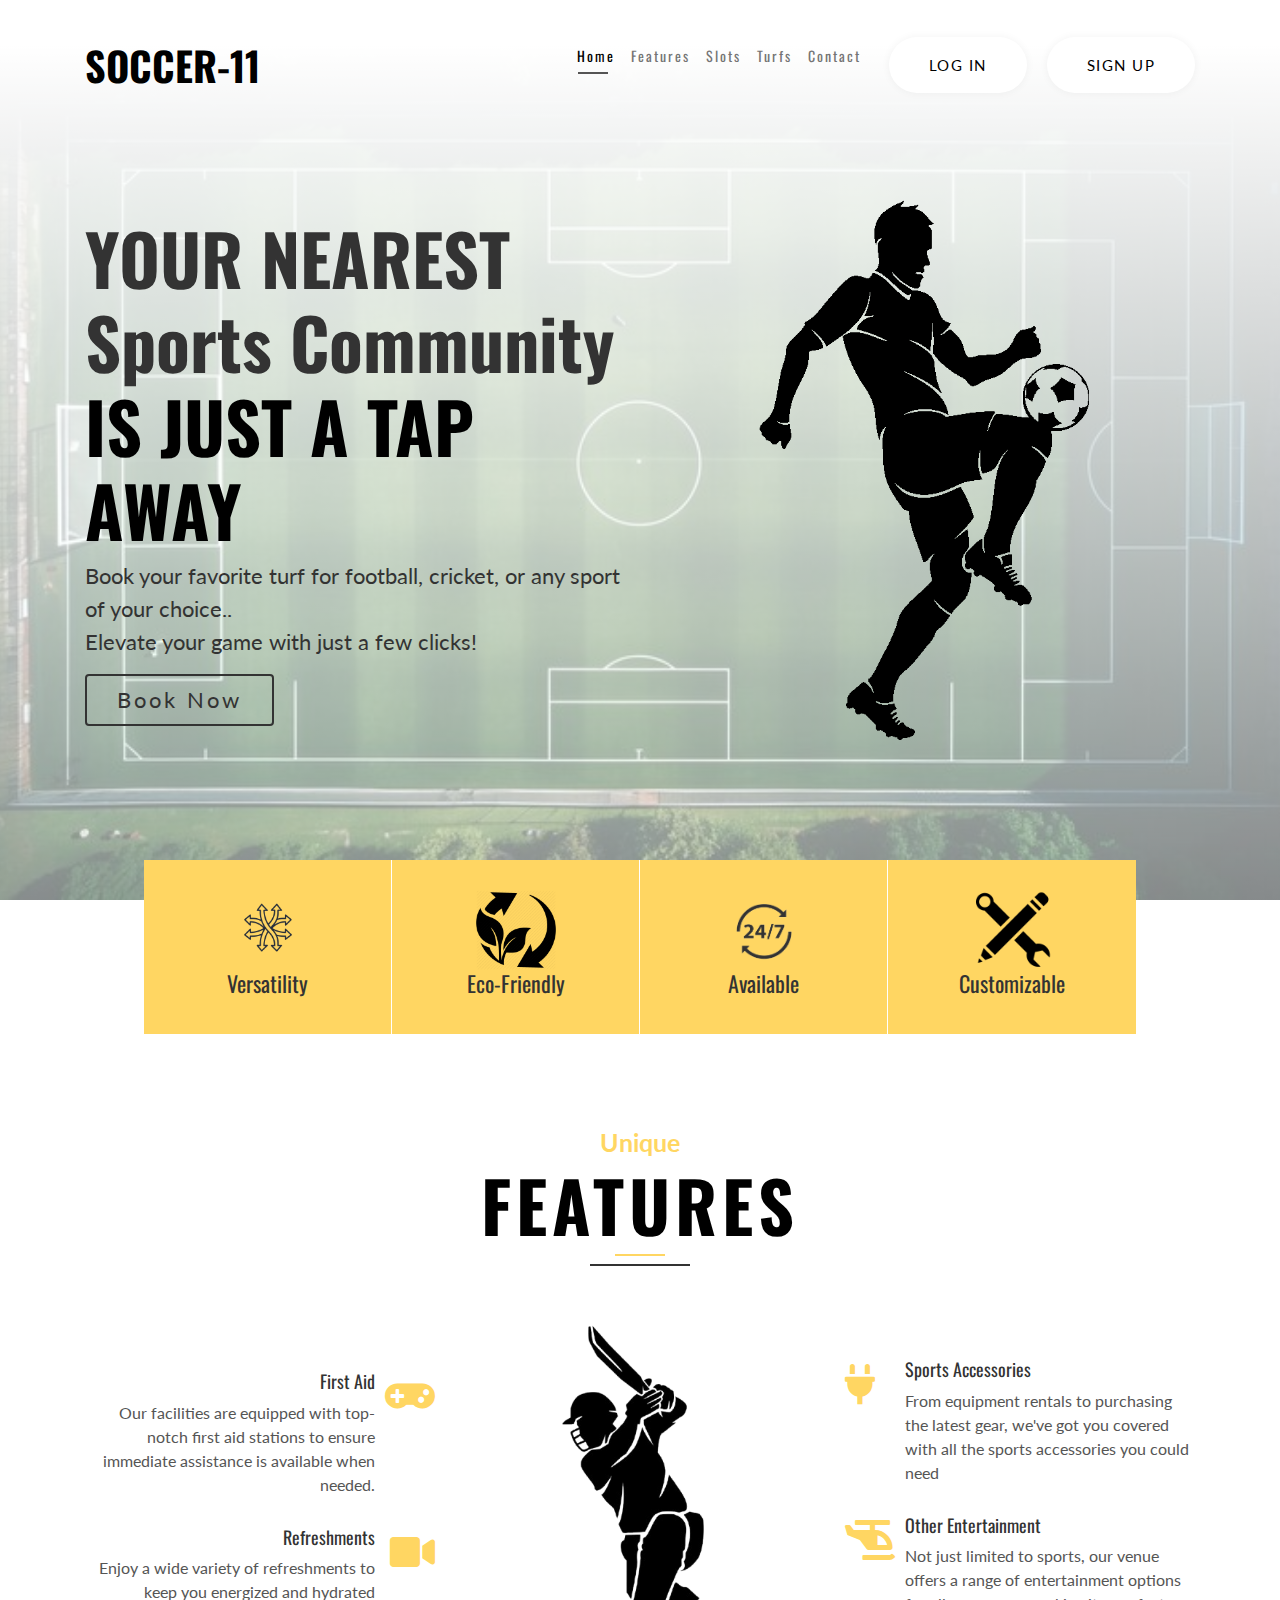
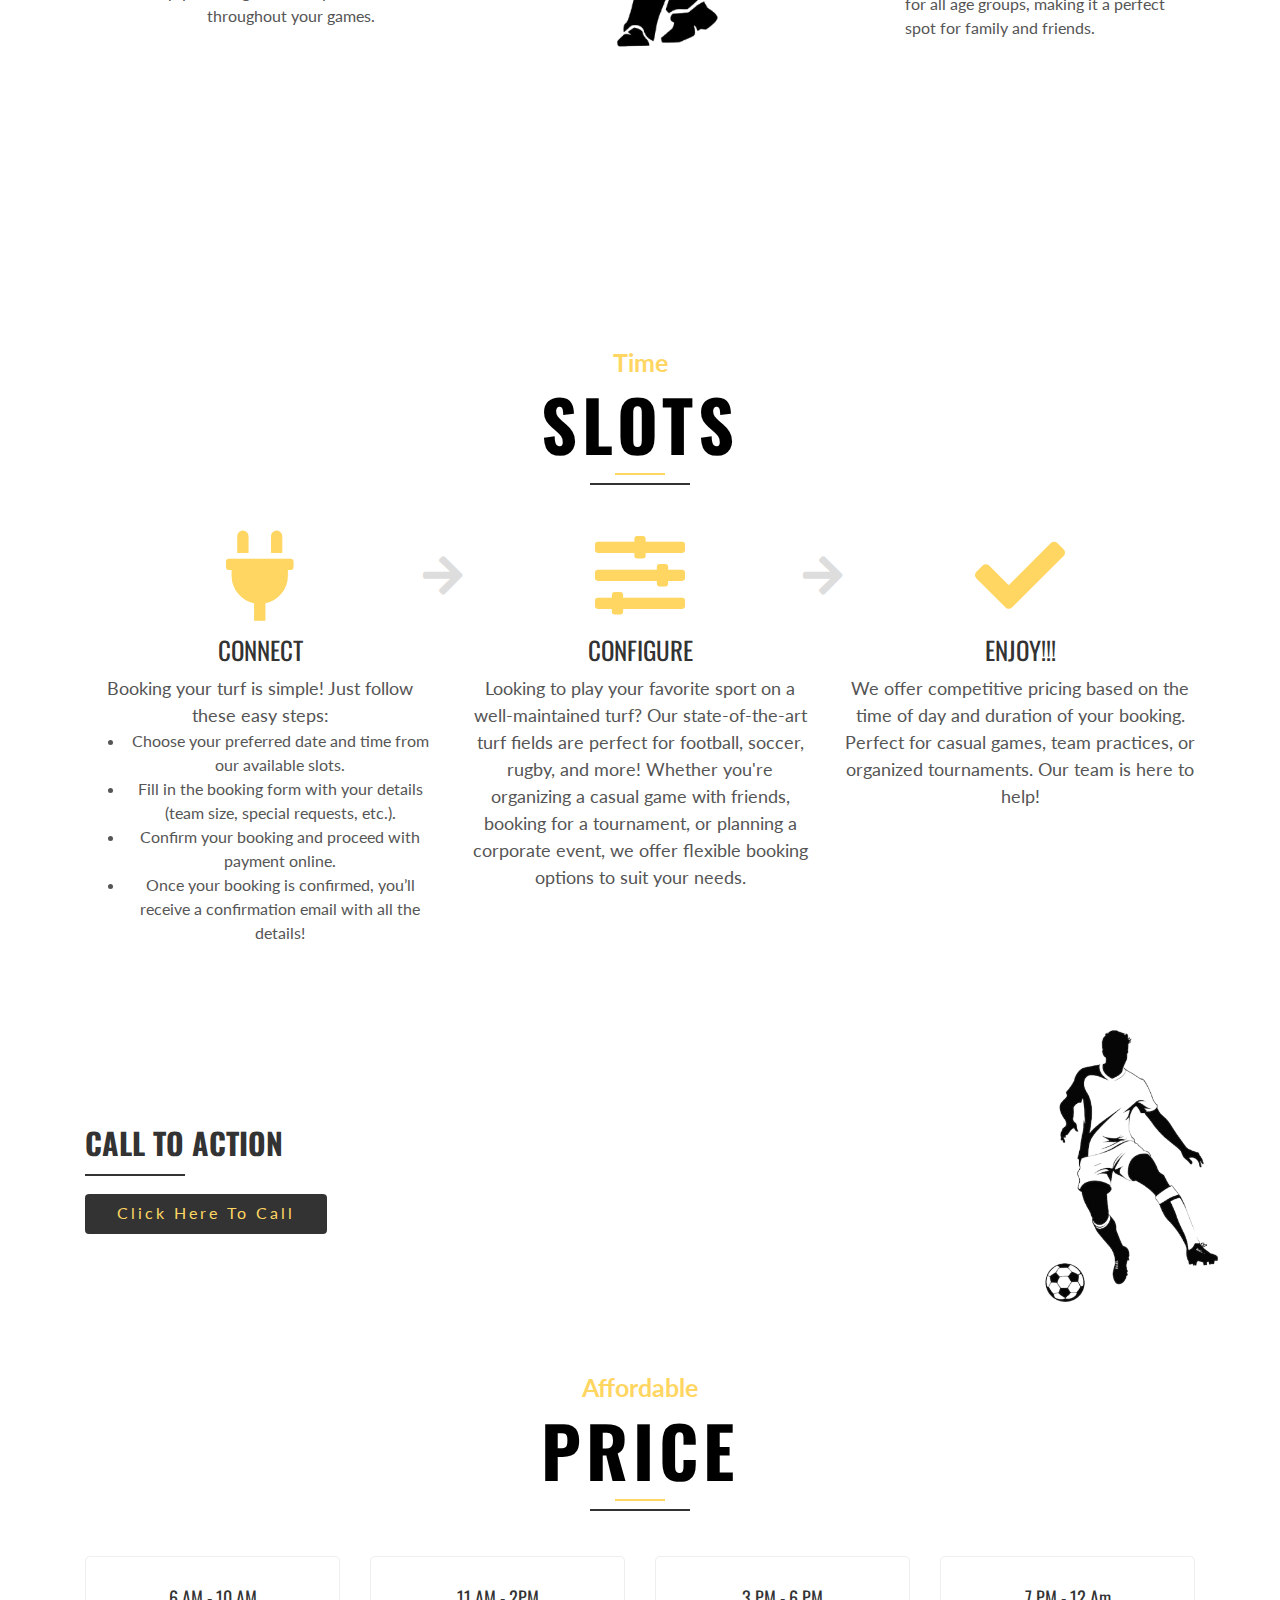
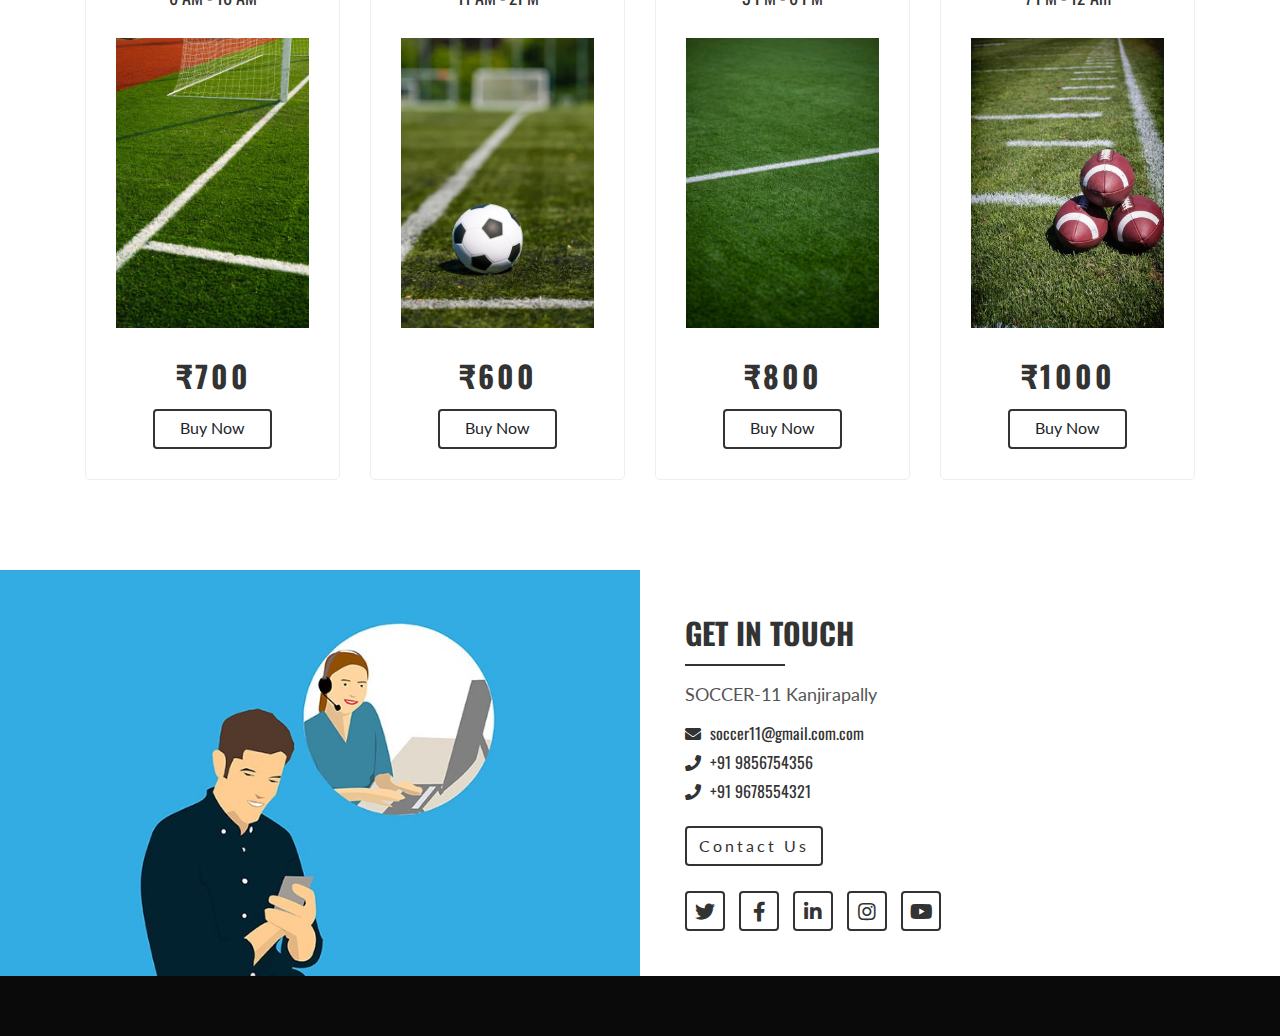
==== index.html @ 7b3195b0 "version1" ====
<!DOCTYPE html>
<html lang="en">
    <head>
        <meta charset="utf-8">
        <title>Turf Booking System</title>
        <meta content="width=device-width, initial-scale=1.0" name="viewport">
        <meta content="Product Landing Page Template" name="keywords">
        <meta content="Product Landing Page Template" name="description">

        <!-- Favicon -->
        <link href="img/favicon.ico" rel="icon">

        <!-- Google Fonts -->
        <link href="https://fonts.googleapis.com/css2?family=Lato:wght@400;700&family=Oswald:wght@400;700&display=swap" rel="stylesheet"> 

        <!-- CSS Libraries -->
        <link href="https://stackpath.bootstrapcdn.com/bootstrap/4.4.1/css/bootstrap.min.css" rel="stylesheet">
        <link href="https://cdnjs.cloudflare.com/ajax/libs/font-awesome/5.10.0/css/all.min.css" rel="stylesheet">
        <link href="lib/slick/slick.css" rel="stylesheet">
        <link href="lib/slick/slick-theme.css" rel="stylesheet">

        <!-- Template Stylesheet -->
        <link href="css/style.css" rel="stylesheet">
    </head>

    <body data-spy="scroll" data-target=".navbar" data-offset="51">
        <!-- Nav Start -->
        <div id="nav">
            <div class="navbar navbar-expand-md bg-light navbar-light">
                <a href="index.html" class="navbar-brand">SOCCER-11</a>
                <button type="button" class="navbar-toggler" data-toggle="collapse" data-target="#navbarCollapse">
                    <span class="navbar-toggler-icon"></span>
                </button>

                <div class="collapse navbar-collapse justify-content-between" id="navbarCollapse">
                    <ul class="navbar-nav ml-auto">
                        <li class="nav-item"><a href="#header" class="nav-link">Home</a></li>
                        <li class="nav-item"><a href="#feature" class="nav-link">Features</a></li>
                        <li class="nav-item"><a href="#process" class="nav-link">Slots</a></li>
                        <li class="nav-item"><a href="#products" class="nav-link">Turfs</a></li>
                        <li class="nav-item"><a href="#contact" class="nav-link">Contact</a></li>
                        <a href="login.php"><button class="logbtn">Log In</button></a>
                        <a href="login.php?action=signup"><button class="signbtn">Sign Up</button></a>
                    </ul>
                </div>
            </div>
        </div>
        <!-- Nav End -->
        
        <!-- Header Start-->
        <div id="header">
            <div class="container">
                <div class="row align-items-center">
                    <div class="col-md-6 d-md-none d-block">
                        <div class="header-img">
                            <img src="img/product-header.png" alt="Product Image">
                        </div>
                    </div>
                    <div class="col-md-6">
                        <div class="header-content">
                            <h2>YOUR
                                NEAREST
                                Sports Community
                                <br> <span>IS JUST A TAP AWAY</span></h2>
                            <p>
                                Book your favorite turf for football, cricket, or any sport of your choice..<br>Elevate your game with just a few clicks!
                            </p>
                            <a class="btn" href="index.html">Book Now</a>
                        </div>
                    </div>
                    <div class="col-md-6 d-md-block d-none"> 
                        <div class="header-img">
                            <img src="img/product-header.png" alt="Product Image">
                        </div>
                    </div>
                </div>
            </div>
        </div>
        <!-- Header End-->
        
        <!-- Mini Feature Start-->
        <div id="feature-mini">
            <div class="container">
                <div class="row align-items-center">
                    <div class="col-md-3 col-sm-6">
                        <div class="feature-item">
                            <!-- <i class="fa fa-camera"></i> -->
                            <img src="img/v-icon.png" alt="icon" class="f-icon1">
                            <h3>Versatility</h3>
                            <!-- <p>30MP Camera</p> -->
                        </div>
                    </div>
                    <div class="col-md-3 col-sm-6">
                        <div class="feature-item">
                            <!-- <i class="fa fa-battery-full"></i> -->
                            <img src="img/ecofriendly-icon.jpg" alt="icon" class="f-icon1">
                            <h3>Eco-Friendly</h3>
                            <!-- <p>2 Extra Battery</p> -->
                        </div>
                    </div>
                    <div class="col-md-3 col-sm-6">
                        <div class="feature-item">
                            <!-- <i class="fa fa-tachometer-alt"></i> -->
                            <img src="img/24-7-icon.png" alt="icon" class="f-icon1">
                            <h3>Available</h3>
                            <!-- <p>High Speed</p> -->
                        </div>
                    </div>
                    <div class="col-md-3 col-sm-6">
                        <div class="feature-item">
                            <!-- <i class="fa fa-gamepad"></i> -->
                            <img src="img/customizable.png" alt="icon" class="f-icon1">
                            <h3>Customizable</h3>
                            <!-- <p>Easy Controller</p> -->
                        </div>
                    </div>
                </div>
            </div>
        </div>
        <!-- Mini Feature End-->
        
        <!-- Feature Start-->
        <div id="feature">
            <div class="container">
                <div class="section-header">
                    <p>Unique</p>
                    <h1>Features</h1>
                </div>
                <div class="row align-items-center">
                    <div class="col-md-4">
                        <div class="product-feature">
                            <div class="product-content">
                                <h2>First Aid</h2>
                                <p>Our facilities are equipped with top-notch first aid stations
                                     to ensure immediate assistance is available when needed.</p>
                            </div>
                            <div class="product-icon">
                                <i class="fa fa-gamepad"></i>
                            </div>
                        </div>
                        <div class="product-feature">
                            <div class="product-content">
                                <h2>Refreshments</h2>
                                <p>Enjoy a wide variety of refreshments to keep you 
                                    energized and hydrated throughout your games.</p>
                            </div>
                            <div class="product-icon">
                                <i class="fa fa-video"></i>
                            </div>
                        </div>
                    </div>
                    <div class="col-md-4">
                        <div class="product-img">
                            <img src="img/cricket-icon.png" alt="Product Image">
                        </div>
                    </div>
                    <div class="col-md-4">
                        <div class="product-feature">
                            <div class="product-icon">
                                <i class="fa fa-plug"></i>
                            </div>
                            <div class="product-content">
                                <h2>Sports Accessories</h2>
                                <p> From equipment rentals to purchasing the latest
                                     gear, we've got you covered with all the sports accessories you could need</p>
                            </div>
                        </div>
                        <div class="product-feature">
                            <div class="product-icon">
                                <i class="fa fa-helicopter"></i>
                            </div>
                            <div class="product-content">
                                <h2>Other Entertainment</h2>
                                <p>Not just limited to sports, our venue offers a range of entertainment options
                                     for all age groups, making it a perfect spot for family and friends.</p>
                            </div>
                        </div>
                    </div>
                </div>
            </div>
        </div>
        <!-- Feature End-->
        
        <!-- Newsletter Start-->
        <div id="newsletter">
           
            </div>
        </div>
        <!-- Newsletter End-->

        <!-- Process Start-->
        <div id="process">
            <div class="container">
                <div class="section-header">
                    <p>Time</p>
                    <h1>Slots</h1>
                </div>
                <div class="row">
                    <div class="col-md-4">
                        <div class="process-col">
                            <i class="fa fa-plug"></i>
                            <h2>Connect</h2>
                            <p>
                                Booking your turf is simple! Just follow these easy steps: </p> <ul> <li>Choose your preferred date and time from our available slots.</li> <li>Fill in the booking form with your details (team size, special requests, etc.).</li> <li>Confirm your booking and proceed with payment online.</li> <li>Once your booking is confirmed, you’ll receive a confirmation email with all the details!</li> </ul>
                            </p>
                        </div>
                    </div>
                    <div class="col-md-4">
                        <div class="process-col">
                            <i class="fa fa-sliders-h"></i>
                            <h2>Configure</h2>
                            <p>
                                Looking to play your favorite sport on a well-maintained turf? Our state-of-the-art turf fields are perfect for football, soccer, rugby, and more! Whether you're organizing a casual game with friends, booking for a tournament, or planning a corporate event, we offer flexible booking options to suit your needs.
                                
                            </p>
                        </div>
                    </div>
                    <div class="col-md-4">
                        <div class="process-col">
                            <i class="fa fa-check"></i>
                            <h2>Enjoy!!!</h2>
                            <p>
                                We offer competitive pricing based on the time of day and duration of your booking. Perfect for casual games, team practices, or organized tournaments.  Our team is here to help!
                        </div>
                    </div>
                </div>
                
            </div>
        </div>
        <!-- Process End-->
        
        
        <!-- Call To Action Start-->
        <div id="call-to-action">
            <div class="container">
                <h2>Call To Action</h2>
                <a class="btn" href="#contact" class="nav-link">Click Here To Call</a>
            </div>
            <img src="img/side-image.png">
        </div>
        <!-- Call To Action End-->
        
        
        <!-- Products Start -->
        <div id="products">
            <div class="container">
                <div class="section-header">
                    <p>Affordable</p>
                    <h1>Price</h1>
                </div>
                <div class="row align-items-center">
                    <div class="col-lg-3 col-md-6">
                        <div class="product-single">
                            <div class="product-title">
                                <h2>6 AM - 10 AM</h2>
                                
                            </div>
                            <div class="product-img">
                                <img src="img/is.jpg" alt="Product Image">
                            </div>
                            <div class="product-footer">
                                <h3>₹700</h3>
                                <a class="btn" href="#">Buy Now</a>
                            </div>
                        </div>
                    </div>
                    <div class="col-lg-3 col-md-6">
                        <div class="product-single">
                            <div class="product-title">
                                <h2>11 AM - 2PM</h2>
                                
                            </div>
                            <div class="product-img">
                                <img src="img/images.jpg" alt="Product Image">
                            </div>
                            <div class="product-footer">
                                <h3>₹600</h3>
                                <a class="btn" href="#">Buy Now</a>
                            </div>
                        </div>
                    </div>
                    <div class="col-lg-3 col-md-6">
                        <div class="product-single">
                            <div class="product-title">
                                <h2>3 PM - 6 PM</h2>
                                
                            </div>
                            <div class="product-img">
                                <img src="img/im.avif" alt="Product Image">
                            </div>
                            <div class="product-footer">
                                <h3>₹800</h3>
                                <a class="btn" href="#">Buy Now</a>
                            </div>
                        </div>
                    </div>
                    <div class="col-lg-3 col-md-6">
                        <div class="product-single">
                            <div class="product-title">
                                <h2>7 PM - 12 Am</h2>
                                
                            </div>
                            <div class="product-img">
                                <img src="img/football.webp" alt="Product Image">
                            </div>
                            <div class="product-footer">
                                <h3>₹1000</h3>
                                <a class="btn" href="#">Buy Now</a>
                            </div>
                        </div>
                    </div>
                </div>
            </div>
        </div>
        <!-- Products End -->
        <!-- Contact Start -->
        <div id="contact">
            <div class="container-fluid">
                <div class="row">
                    <div class="col-md-6">
                        
                    </div>
                    <div class="col-md-6">
                        <div class="contact-info">
                            <h2>Get in Touch</h2>
                            <p>
                                SOCCER-11  Kanjirapally
                            </p>
                            
                            <h3><i class="fa fa-envelope"></i>soccer11@gmail.com.com</h3>
                            <h3><i class="fa fa-phone"></i>+91 9856754356</h3>
                            <h3><i class="fa fa-phone"></i>+91 9678554321</h3>
                            <a class="btn" href="index.html">Contact Us</a>
                            <div class="social">
                                <a href="https://twitter.com/"><i class="fab fa-twitter"></i></a>
                                <a href="https://www.facebook.com/"><i class="fab fa-facebook-f"></i></a>
                                <a href="https://in.linkedin.com/"><i class="fab fa-linkedin-in"></i></a>
                                <a href="https://www.instagram.com/"><i class="fab fa-instagram"></i></a>
                                <a href="https://www.youtube.com/"><i class="fab fa-youtube"></i></a>
                            </div>
                        </div>
                    </div>
                </div>
            </div>
        </div>
        <!-- Contact Start -->


        <!-- Footer Start -->
        <div id="footer">
            <div class="container">
                <div class="row align-items-center">
                    <div class="col-md-6">
                        
                    </div>
                    <div class="col-md-6">
                        
                    </div>
                </div>
            </div>
        </div>
        <!-- Footer End -->
        
        <!-- Back to Top -->
        <a href="#" class="back-to-top"><i class="fa fa-chevron-up"></i></a>
        
        <!-- JavaScript Libraries -->
        <script src="https://code.jquery.com/jquery-3.4.1.min.js"></script>
        <script src="https://stackpath.bootstrapcdn.com/bootstrap/4.4.1/js/bootstrap.bundle.min.js"></script>
        <script src="lib/easing/easing.min.js"></script>
        <script src="lib/slick/slick.min.js"></script>

        <!-- Template Javascript -->
        <script src="js/main.js"></script>
    </body>
</html>
---- css/style.css ----
/**********************************/
/********** General CSS ***********/
/**********************************/
body {
    color: #555555;
    font-family: 'Lato', sans-serif;
    font-weight: 400;
    background: #ffffff;
}

a {
    color: #FFD662;
    transition: .3s;
}

a:hover,
a:active,
a:focus {
    color: #333333;
    outline: none;
    text-decoration: none;
}

p {
    color: #555555;
}

h1,
h2,
h3,
h4,
h5,
h6 {
    color: #333333;
    font-family: 'Oswald', sans-serif;
}

.back-to-top {
    position: fixed;
    display: none;
    background: #ffffff;
    color: #333333;
    width: 44px;
    height: 44px;
    text-align: center;
    line-height: 1;
    font-size: 16px;
    border-radius: 5px;
    border: 2px solid #333333;
    right: 15px;
    bottom: 15px;
    transition: background 0.5s;
    z-index: 11;
}

.back-to-top i {
    padding-top: 12px;
    color: #333333;
}


/**********************************/
/*********** Nav Bar CSS **********/
/**********************************/
#nav {
    position: absolute;
    width: 100%;
    top: 30px;
    z-index: 1;
}

#nav.nav-sticky {
    position: fixed;
    width: 100%;
    top: 0;
    left: 0;
    right: 0;
    overflow: hidden;
    background: rgba(255, 255, 255, .95) !important;
    box-shadow: 0 2px 5px rgba(0, 0, 0, .3);
    z-index: 999;
}

#nav .navbar {
    margin: 0 auto;
    padding: 0 15px;
    background: transparent !important;
}

#nav .navbar .navbar-brand {
    font-family: 'Oswald', sans-serif;
    font-size: 40px;
    font-weight: 700;
    text-transform: uppercase;
    color: #000000;
}

#nav .navbar-light .nav-link {
    position: relative;
    color: #757575;
    font-size: 14px;
    font-weight: 400;
    letter-spacing: 2px;
    font-family: 'Oswald', sans-serif;
}

#nav .navbar-light .nav-link::after {
    position: absolute;
    content: "";
    width: 30px;
    height: 2px;
    left: 9px;
    bottom: 0;
    background: #555555;
    opacity: 0;
}

#nav .navbar-light .nav-link:hover::after,
#nav .navbar-light .nav-link.active::after {
    opacity: 1;
}

#nav .navbar-light .nav-link:focus,
#nav .navbar-light .nav-link:hover,
#nav .navbar-light .nav-link.active {
    color: #000000;
}

@media(min-width: 992px) {
    #nav .navbar {
        max-width: 1140px;
    }
}

@media(max-width: 767.98px) {
    #nav {
        top: 0;
    }
    #nav .navbar {
        background: #ffffff !important;
    }
    
    #nav .navbar-light .nav-link:hover::after,
    #nav .navbar-light .nav-link.active::after {
        opacity: 0;
    }
}



/**********************************/
/*********** Header CSS ***********/
/**********************************/
#header {
    position: relative;
    padding: 200px 0;
    background: linear-gradient(to bottom, rgba(255, 255, 255, 1) 5% , rgba(255, 255, 255, .5)), url(../img/header-bg.jpg);
    background-position: center center;
    background-repeat: no-repeat;
    background-size: cover;
    background-attachment: fixed;
}

#header .header-content {
    width: 100%;
    text-align: left;
}

#header .header-content h2 {
    font-size: 70px;
    font-weight: 700;
}

#header .header-content h2 span {
    color: #000000;
    text-transform: uppercase;
}

#header .header-content p {
    color: #333333;
    font-size: 22px;
}

#header .header-content .btn {
    padding: 7px 30px 8px 30px;
    font-size: 22px;
    color: #333333;
    letter-spacing: 3px;
    border: 2px solid #333333;
    transition: .3s;
}

#header .header-content .btn:hover {
    color: #333333;
    border-color: #FFD662;
    background: #FFD662;
}

#header .header-img {
    position: relative;
    overflow: hidden;
    text-align: right;
}

#header .header-img img {
    width: 100%;
}

@media (max-width: 991.98px) {  
    #header .header-content h2 {
        font-size: 45px;
    }

    #header .header-content h2 span {
        font-size: 55px;
    }
}

@media (max-width: 767.98px) {
    #header .header-content {
        text-align: center;
    }

    #header .header-img {
        text-align: center;
        margin-bottom: 45px;
    }
}

@media (max-width: 575.98px) {  
    #header .header-content h2 {
        font-size: 35px;
    }

    #header .header-content h2 span {
        font-size: 45px;
    }
    
    #header .header-content p {
        font-size: 18px;
    }
}



/**********************************/
/******** Mini Feature CSS ********/
/**********************************/
#feature-mini {
    position: relative;
    background: transparent;
    margin-top: -80px;
}

#feature-mini .container {
    max-width: 992px;
    background: #FFD662;
}

#feature-mini .col-md-3 {
    border-right: 1px solid #ffffff;
    border-bottom: 1px solid #ffffff;
}

@media (max-width: 575.98px) {
    #feature-mini .col-md-3:nth-child(1n) {
        border-right: none;
    }
    
    #feature-mini .col-md-3:last-child {
        border-bottom: none;
    }
}

@media (min-width: 576px) and (max-width: 767.98px) {
    #feature-mini .col-md-3:nth-child(2n) {
        border-right: none;
    }
    
    #feature-mini .col-md-3:nth-child(3n),
    #feature-mini .col-md-3:nth-child(4n) {
        border-bottom: none;
    }
}

@media (min-width: 768px) {
    #feature-mini .col-md-3 {
        border-bottom: none;
    }
    
    #feature-mini .col-md-3:nth-child(4n) {
        border-right: none;
    }
}

#feature-mini .feature-item {
    padding: 30px 0;
    text-align: center;
}

#feature-mini .feature-item i {
    color: #ffffff;
    font-size: 35px;
    margin-bottom: 10px;
}

#feature-mini .feature-item h3 {
    font-size: 22px;
    font-weight: 400;
}

#feature-mini .feature-item p {
    margin: 0;
    font-size: 18px;
}



/**********************************/
/******* Section Header CSS *******/
/**********************************/
.section-header {
    position: relative;
    max-width: 700px;
    margin: 0 auto 45px auto;
    padding-bottom: 20px;
}

.section-header::before {
    content: '';
    position: absolute;
    width: 50px;
    height: 2px;
    left: calc(50% - 25px);
    bottom: 10px;
    background: #FFD662;
}

.section-header::after {
    content: '';
    position: absolute;
    width: 100px;
    height: 2px;
    left: calc(50% - 50px);
    bottom: 0;
    background: #333333;
}

.section-header p {
    margin: 0;
    color: #FFD662;
    font-size: 25px;
    font-weight: 700;
    text-align: center;
}

.section-header h1 {
    margin: 0;
    color: #000000;
    font-size: 70px;
    font-weight: 700;
    text-transform: uppercase;
    letter-spacing: 5px;
    text-align: center;
}

@media (max-width: 575.98px) {
    .section-header h1 {
        font-size: 45px;
    }
}



/**********************************/
/********** Feature CSS ***********/
/**********************************/
#feature {
    position: relative;
    padding: 90px 0;
    background: #ffffff;
}

#feature .col-md-4:first-child .product-feature {
    text-align: right;
}

#feature .product-feature {
    position: relative;
    width: 100%;
    float: left;
    margin-bottom: 30px;
}

#feature .product-feature:last-child {
    margin: 0;
}

#feature .product-icon {
    position: relative;
    width: 60px;
    height: inherit;
    float: left;
}

#feature .product-icon i {
    color: #FFD662;
    font-size: 40px;
    margin-top: 5px;
}

#feature .product-content {
    position: relative;
    width: calc(100% - 60px);
    float: left;
}

#feature .product-feature h2 {
    font-size: 18px;
    font-weight: 400;
}

#feature .product-feature p {
    font-size: 16px;
    margin-bottom: 0;
}

#feature .product-img {
    position: relative;
    width: 100%;
    overflow: hidden;
}

#feature .product-img img {
    width: 100%;
}

@media (max-width: 767.98px) {
    #feature .col-md-4:first-child .product-feature {
        text-align: left;
    }
    
    #feature .col-md-4:first-child .product-feature .product-icon {
        float: left;
    }
    
    #feature .col-md-4:first-child .product-feature .product-content {
        float: right;
    }
    
    #feature .product-img img {
        margin: 45px 0;
    }
}



/**********************************/
/********* Newsletter CSS *********/
/**********************************/
#newsletter {
    position: relative;
    padding: 45px 0;
    text-align: right;
    background: linear-gradient(to left, rgba(255, 255, 255, 1), rgba(255, 255, 255, 0)), url(../img/header-bg.jpg);
    background-position: center center;
    background-repeat: no-repeat;
    background-size: cover;
    background-attachment: fixed;
}

#newsletter img {
    position: absolute;
    height: 300px;
    left: 0;
    bottom: -40px;
    z-index: 1;
}

#newsletter h2 {
    position: relative;
    font-size: 30px;
    font-weight: 700;
    text-transform: uppercase;
    margin-bottom: 18px;
    padding-bottom: 15px;
}

#newsletter h2::after {
    position: absolute;
    content: "";
    width: 100px;
    height: 2px;
    right: 0;
    bottom: 0;
    background: #333333;
}

#newsletter form {
    position: relative;
    font-size: 0;
}

#newsletter form input {
    width: 250px;
    height: 35px;
    padding: 0 15px;
    font-size: 16px;
    border: none;
    border-radius: 4px 0 0 4px;
}

#newsletter form .btn {
    float: right;
    width: 100px;
    height: 35px;
    padding-top: 3px;
    color: #FFD662;
    font-size: 16px;
    letter-spacing: 3px;
    background: #333333;
    border: 2px solid #333333;
    border-radius: 0 4px 4px 0;
    transition: .3s;
}

#newsletter form .btn:hover {
    color: #333333;
    background: #ffffff;
}

#newsletter form .btn:focus {
    box-shadow: none;
}

@media(max-width: 767.98px) {
    #newsletter img {
        height: 200px;
        left: 0;
        bottom: 0;
        z-index: 0;
    }
    
    #newsletter form input {
        width: 200px;
    }
}



/**********************************/
/********** Process CSS ***********/
/**********************************/
#process {
    position: relative;
    padding: 75px 0 90px 0;
    background: #ffffff;
}

#process .process-col {
    width: 100%;
    text-align: center;
    margin-bottom: 45px;
}

#process .process-col::after {
    position: absolute;
    top: 12px;
    right: -12px;
    content: "\f061";
    font-family: "Font Awesome 5 Free";
    font-weight: 900;
    font-size: 45px;
    color: #dddddd;
}

#process .col-md-4:last-child .process-col::after {
    display: none;
}

#process .process-col i {
    color: #FFD662;
    font-size: 90px;
    margin-bottom: 15px;
}

#process .process-col h2 {
    font-size: 25px;
    font-weight: 400;
    margin-bottom: 10px;
    text-transform: uppercase;
}

#process .process-col p {
    font-size: 18px;
    margin: 0;
}

@media (max-width: 767.98px) {
    #process .process-col::after {
        opacity: 0;
    }
}

#process .youtube-player {
    position: relative;
    padding-bottom: 45%;
    height: 0;
    overflow: hidden;
    max-width: 100%;
    background: #ffffff;
    border-radius: 5px;
    margin: 0;
}

@media (max-width: 991.98px) {
    #process .youtube-player {
        padding-bottom: 50%;
    }
}

@media (max-width: 767.98px) {
    #process .youtube-player {
        padding-bottom: 56.23%;
    }
}

#process .youtube-player iframe {
    position: absolute;
    top: 0;
    left: 0;
    width: 100%;
    height: 100%;
    z-index: 100;
    background: transparent;
}

#process .youtube-player img {
    bottom: 0;
    display: block;
    left: 0;
    margin: auto;
    max-width: 100%;
    width: 100%;
    position: absolute;
    right: 0;
    top: 0;
    border: none;
    height: auto;
    cursor: pointer;
    -webkit-filter: brightness(100%);
    -webkit-transition: .4s all;
    -moz-transition: .4s all;
    transition: .4s all;
}

#process .youtube-player img:hover {
    -webkit-filter: brightness(90%);
}

#process .youtube-player .play {
    height: 100px;
    width: 100px;
    left: 50%;
    top: 50%;
    margin-left: -50px;
    margin-top: -50px;
    position: absolute;
    background: url("../img/play.png") no-repeat;
    cursor: pointer;
}

#process .youtube-player .play:hover {
    background: url("../img/play-hover.png") no-repeat;
}

@media (max-width: 575.98px) {   
    #process .youtube-player .play {
        height: 60px;
        width: 60px;
        left: 50%;
        top: 50%;
        margin-left: -30px;
        margin-top: -30px;
        background: url("../img/play-60.png") no-repeat;
    }
    
    #process .youtube-player .play:hover {
        background: url("../img/play-hover-60.png") no-repeat;
    }
}



/**********************************/
/******* Call To Action CSS *******/
/**********************************/
#call-to-action {
    position: relative;
    padding: 45px 0;
    text-align: left;
    background: linear-gradient(to right, rgba(255, 255, 255, 1), rgba(255, 255, 255, 0)), url(../img/header-bg.jpg);
    background-position: center center;
    background-repeat: no-repeat;
    background-size: cover;
    background-attachment: fixed;
}

#call-to-action img {
    position: absolute;
    height: 300px;
    right: 0;
    bottom: -40px;
    z-index: 1;
}

#call-to-action h2 {
    position: relative;
    font-size: 30px;
    font-weight: 700;
    text-transform: uppercase;
    margin-bottom: 18px;
    padding-bottom: 15px;
}

#call-to-action h2::after {
    position: absolute;
    content: "";
    width: 100px;
    height: 2px;
    left: 0;
    bottom: 0;
    background: #333333;
}

#call-to-action a.btn {
    position: relative;
    height: 40px;
    padding: 5px 30px;
    color: #FFD662;
    font-size: 16px;
    letter-spacing: 3px;
    background: #333333;
    border: 2px solid #333333;
    z-index: 1;
}

#call-to-action a.btn:hover {
    color: #333333;
    background: #ffffff;
}

#call-to-action a.btn:focus {
    box-shadow: none;
}

@media(max-width: 767.98px) {
    #call-to-action img {
        height: 200px;
        right: 0;
        bottom: 0;
        z-index: 0;
    }
}



/**********************************/
/********** Products CSS **********/
/**********************************/
#products {
    position: relative;
    padding: 90px 0 60px 0;
    background: #ffffff;
}

#products .product-single {
    position: relative;
    width: 100%;
    padding: 30px;
    text-align: center;
    background: #ffffff;
    border: 1px solid #eeeeee;
    border-radius: 5px;
    margin-bottom: 30px;
    transition: .3s;
}

#products .product-single:hover {
    background: #FFD662;
    border-color: #ffffff;
    box-shadow: 0 0 10px rgba(0, 0, 0, .1);
}

#products .product-title {
    position: relative;
    margin-bottom: 30px;
}

#products .product-title h2 {
    margin: 0;
    font-size: 18px;
    font-weight: 400;
}

#products .product-title p {
    margin: 0;
    font-size: 15px;
    font-weight: 400;
}

#products .product-single .product-img {
    position: relative;
    width: 100%;
    overflow: hidden;
    margin-bottom: 30px;
}

#products .product-img img {
    max-width: 100%;
}

#products .product-footer {
    position: relative;
}

#products .product-footer h3 {
    font-size: 30px;
    font-weight: 700;
    letter-spacing: 3px;
    margin-bottom: 15px;
}

#products .product-footer .btn {
    padding: 5px 25px 7px 25px;
    font-size: 16px;
    border: 2px solid #333333;
}

#products .product-footer .btn:hover {
    color: #FFD662;
    background: #333333;
    border-color: #333333;
}

@media (max-width: 767.98px) {
    #products .product-single {
        margin-bottom: 45px;
    }
    
    #products .col-md-3:last-child .product-single {
        margin-bottom: 0;
    }
}



/**********************************/
/******** Testimonial CSS *********/
/**********************************/
#testimonial {
    position: relative;
    padding: 90px 0;
    text-align: center;
    background: linear-gradient(rgba(255, 255, 255, .8), rgba(255, 255, 255, .8)), url(../img/header-bg.jpg);
    background-position: center center;
    background-repeat: no-repeat;
    background-size: cover;
    background-attachment: fixed;
}

#testimonial .container {
    max-width: 720px;
}

#testimonial .testimonial-slider-nav {
    position: relative;
    width: 240px;
    margin: 0 auto;
}

#testimonial .testimonial-slider-nav .slick-slide {
    position: relative;
    opacity: 0;
    transition: .3s;
}

#testimonial .testimonial-slider-nav .slick-active {
    opacity: 1;
    transform: scale(1.6);
}

#testimonial .testimonial-slider-nav .slick-center {
    z-index: 1;
}

#testimonial .testimonial-slider-nav .slick-slide img {
    position: relative;
    display: block;
    margin-top: 23px;
    width: 100%;
    height: auto;
    border-radius: 100px;
}

#testimonial .testimonial-slider-nav .slick-slide::after {
    position: absolute;
    content: "";
    width: 100%;
    height: 55%;
    top: 23px;
    left: 0;
    border-radius: 200px;
    background: linear-gradient(to bottom, rgba(255, 214, 98, .5), rgba(0, 0, 0, .8));
    z-index: 1;
    opacity: 1;
    transition: .3s;
}

#testimonial .testimonial-slider-nav .slick-slide.slick-center::after {
    opacity: 0;
}

#testimonial .testimonial-slider {
    position: relative;
    padding-top: 70px;
}

#testimonial .testimonial-slider::before {
    position: absolute;
    width: 50px;
    height: 50px;
    top: 0;
    left: calc(50% - 25px);
    font-family: 'font Awesome 5 Free';
    content: "\f10d";
    font-weight: 900;
    font-size: 50px;
    color: #FFD662;
}

#testimonial .testimonial-slider h1 {
    font-size: 22px;
    font-weight: 400;
}

#testimonial .testimonial-slider h2 {
    color: #555555;
    font-size: 14px;
    font-weight: 400;
}

#testimonial .testimonial-slider p {
    font-size: 20px;
    font-style: italic;
    margin: 0;
}



/**********************************/
/************ FAQs CSS ************/
/**********************************/
#faqs {
    position: relative;
    padding: 90px 0;
    background: #ffffff;
}

#faqs .faqs-text {
    position: relative;
    width: 100%;
}

@media(max-width: 767.98px) {
    #faqs .faqs-text {
        margin-bottom: 30px;
    }
}

#faqs .faqs-text h2 {
    position: relative;
    font-size: 30px;
    font-weight: 700;
    padding-bottom: 15px;
    margin-bottom: 15px;
    text-transform: uppercase;
}

#faqs .faqs-text h2::after {
    position: absolute;
    content: "";
    width: 100px;
    height: 2px;
    left: 0;
    bottom: 0;
    background: #333333;
}

#faqs .faqs-text p:last-child {
    margin: 0;
}

#faqs .card {
    margin-bottom: 15px;
    border: none;
    border-radius: 0;
}

#faqs .card:last-child {
    margin-bottom: 0;
}

#faqs .card-header {
    padding: 0;
    border: none;
}

#faqs .card-header a {
    display: block;
    width: 100%;
    padding: 10px 15px 12px 15px;
    color: #555555;
    font-size: 16px;
    font-weight: 400;
    background: #ffffff;
    border: 1px solid #eeeeee;
}

#faqs .card-header [data-toggle="collapse"]:after {
    font-family: 'font Awesome 5 Free';
    content: "\f067";
    float: right;
    color: #000000;
    font-size: 14px;
    font-weight: 900;
    transition: .3s;
}

#faqs .card-header [data-toggle="collapse"][aria-expanded="true"]:after {
    font-family: 'font Awesome 5 Free';
    content: "\f068";
    float: right;
    color: #000000;
    font-size: 14px;
    font-weight: 900;
    transition: .3s;
}

#faqs .card-body {
    padding: 10px 15px;
    font-size: 16px;
    font-weight: 400;
    border: 1px solid;
    border-color: transparent #eeeeee #eeeeee #eeeeee;
}



/**********************************/
/********** Contact CSS ***********/
/**********************************/
#contact {
    position: relative;
    width: 100%;
}

#contact .container-fluid,
#contact .container-fluid .col-md-6 {
    padding: 0;
}

#contact .container-fluid .row {
    margin: 0;
}

#contact .container-fluid .col-md-6:first-child {
    min-height: 300px;
    background: url(../img/contact-bg.jpg) center center no-repeat;
    background-size: cover;
}

#contact .contact-info {
    position: relative;
    width: 100%;
    padding: 45px 15px;
    background: #ffffff;
}

@media(min-width: 768px) {
    #contact .contact-info {
        padding: 45px;
    }
}

#contact .contact-info h2 {
    position: relative;
    font-size: 30px;
    font-weight: 700;
    text-transform: uppercase;
    margin-bottom: 15px;
    padding-bottom: 15px;
}

#contact .contact-info h2::after {
    position: absolute;
    content: "";
    width: 100px;
    height: 2px;
    left: 0;
    bottom: 0;
    background: #333333;
}

#contact .contact-info p {
    font-size: 18px;
    font-weight: 400;
}

#contact .contact-info h3 {
    font-size: 16px;
    font-weight: 400;
    margin-bottom: 10px;
}

#contact .contact-info h3 i {
    width: 20px;
    margin-right: 5px;
}

#contact .contact-info a.btn {
    position: relative;
    margin: 15px 0;
    color: #333333;
    letter-spacing: 3px;
    border: 2px solid #333333;
    transition: .3s;
}

#contact .contact-info a.btn:hover {
    color: #FFD662;
    background: #333333;
}

#contact .social {
    position: relative;
    width: 100%;
}

#contact .social a {
    display: inline-block;
    margin: 10px 10px 0 0;
    width: 40px;
    height: 40px;
    padding: 3px 0;
    text-align: center;
    font-size: 20px;
    border: 2px solid #333333;
    border-radius: 4px;
}

#contact .social a i {
    color: #333333;
}

#contact .social a:hover {
    background: #333333;
}

#contact .social a:hover i {
    color: #FFD662;
}



/**********************************/
/********** Footer CSS ************/
/**********************************/
#footer {
    position: relative;
    padding: 30px 0;
    background: rgb(10, 10, 10);
}

#footer .col-md-6:first-child p {
    text-align: left;
}

#footer .col-md-6:last-child p {
    text-align: right;
}

@media (max-width: 767.98px) {
    #footer .col-md-6:first-child p,
    #footer .col-md-6:last-child p {
        text-align: center;
    }
}

#footer p {
    color: #ffffff;
    font-size: 16px;
    font-weight: 400;
    margin: 0;
}

#footer p a {
    font-weight: 700;
}

#footer p a:hover {
    color: #ffffff;
}
.f-icon1{
    height: 80px;
    width: 80px;
}

.logbtn{
    padding: 17px 40px;
    border-radius: 50px;
    cursor: pointer;
    border: 0;
    background-color: white;
    box-shadow: rgb(0 0 0 / 5%) 0 0 8px;
    letter-spacing: 1.5px;
    text-transform: uppercase;
    font-size: 15px;
    transition: all 0.5s ease;
    margin-left: 20px;
  }
  
  .logbtn:hover {
    letter-spacing: 3px;
    background-color: hsl(0, 0%, 0%);
    color: hsl(0, 0%, 100%);
    box-shadow: #020202 0px 7px 29px 0px;
  }
  
  .logbtn:active {
    letter-spacing: 3px;
    background-color: hsl(261deg 80% 48%);
    color: hsl(0, 0%, 100%);
    box-shadow: rgb(93 24 220) 0px 0px 0px 0px;
    transform: translateY(10px);
    transition: 100ms;
  }
  .signbtn{
    padding: 17px 40px;
    border-radius: 50px;
    cursor: pointer;
    border: 0;
    background-color: white;
    box-shadow: rgb(0 0 0 / 5%) 0 0 8px;
    letter-spacing: 1.5px;
    text-transform: uppercase;
    font-size: 15px;
    transition: all 0.5s ease;
    margin-left: 20px;
  }
  
  .signbtn:hover {
    letter-spacing: 3px;
    background-color: hsl(0, 0%, 0%);
    color: hsl(0, 0%, 100%);
    box-shadow: #020202 0px 7px 29px 0px;
  }
  
  .signbtn:active {
    letter-spacing: 3px;
    background-color: hsl(261deg 80% 48%);
    color: hsl(0, 0%, 100%);
    box-shadow: rgb(93 24 220) 0px 0px 0px 0px;
    transform: translateY(10px);
    transition: 100ms;
  }
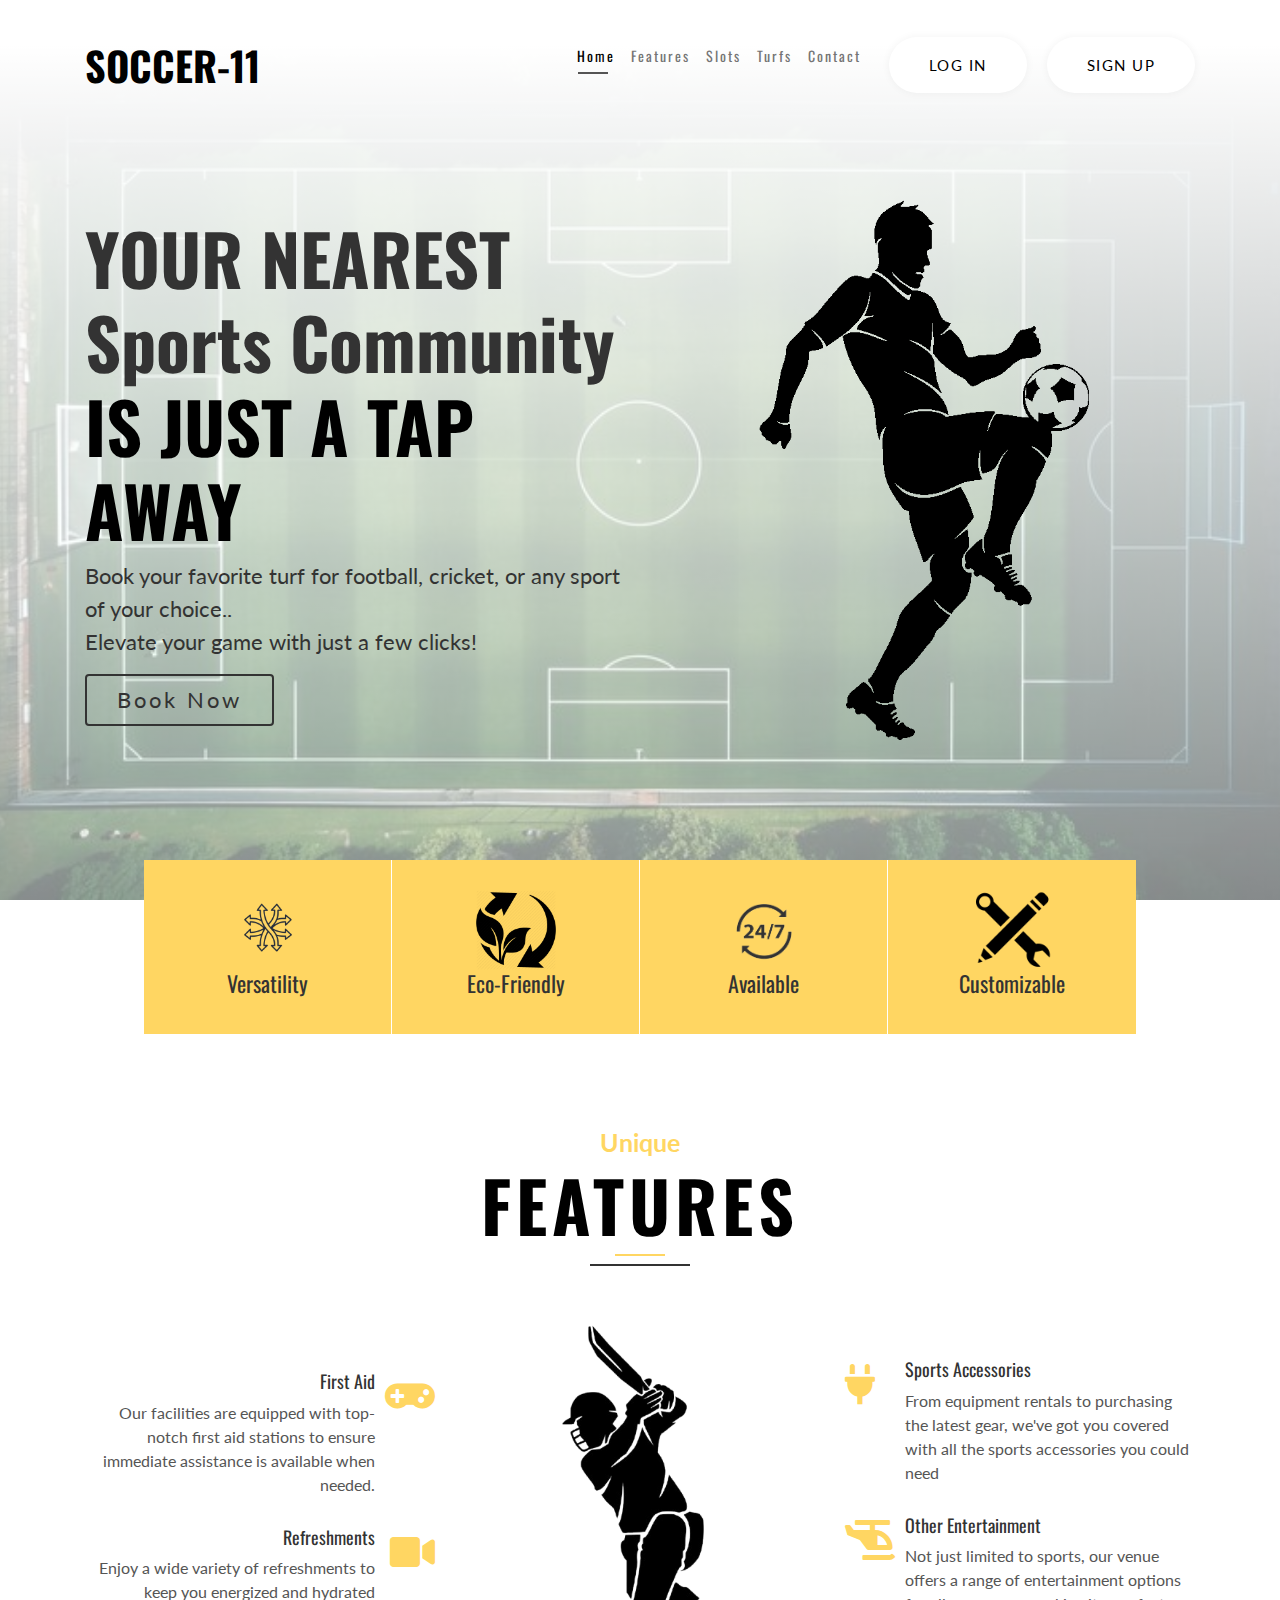
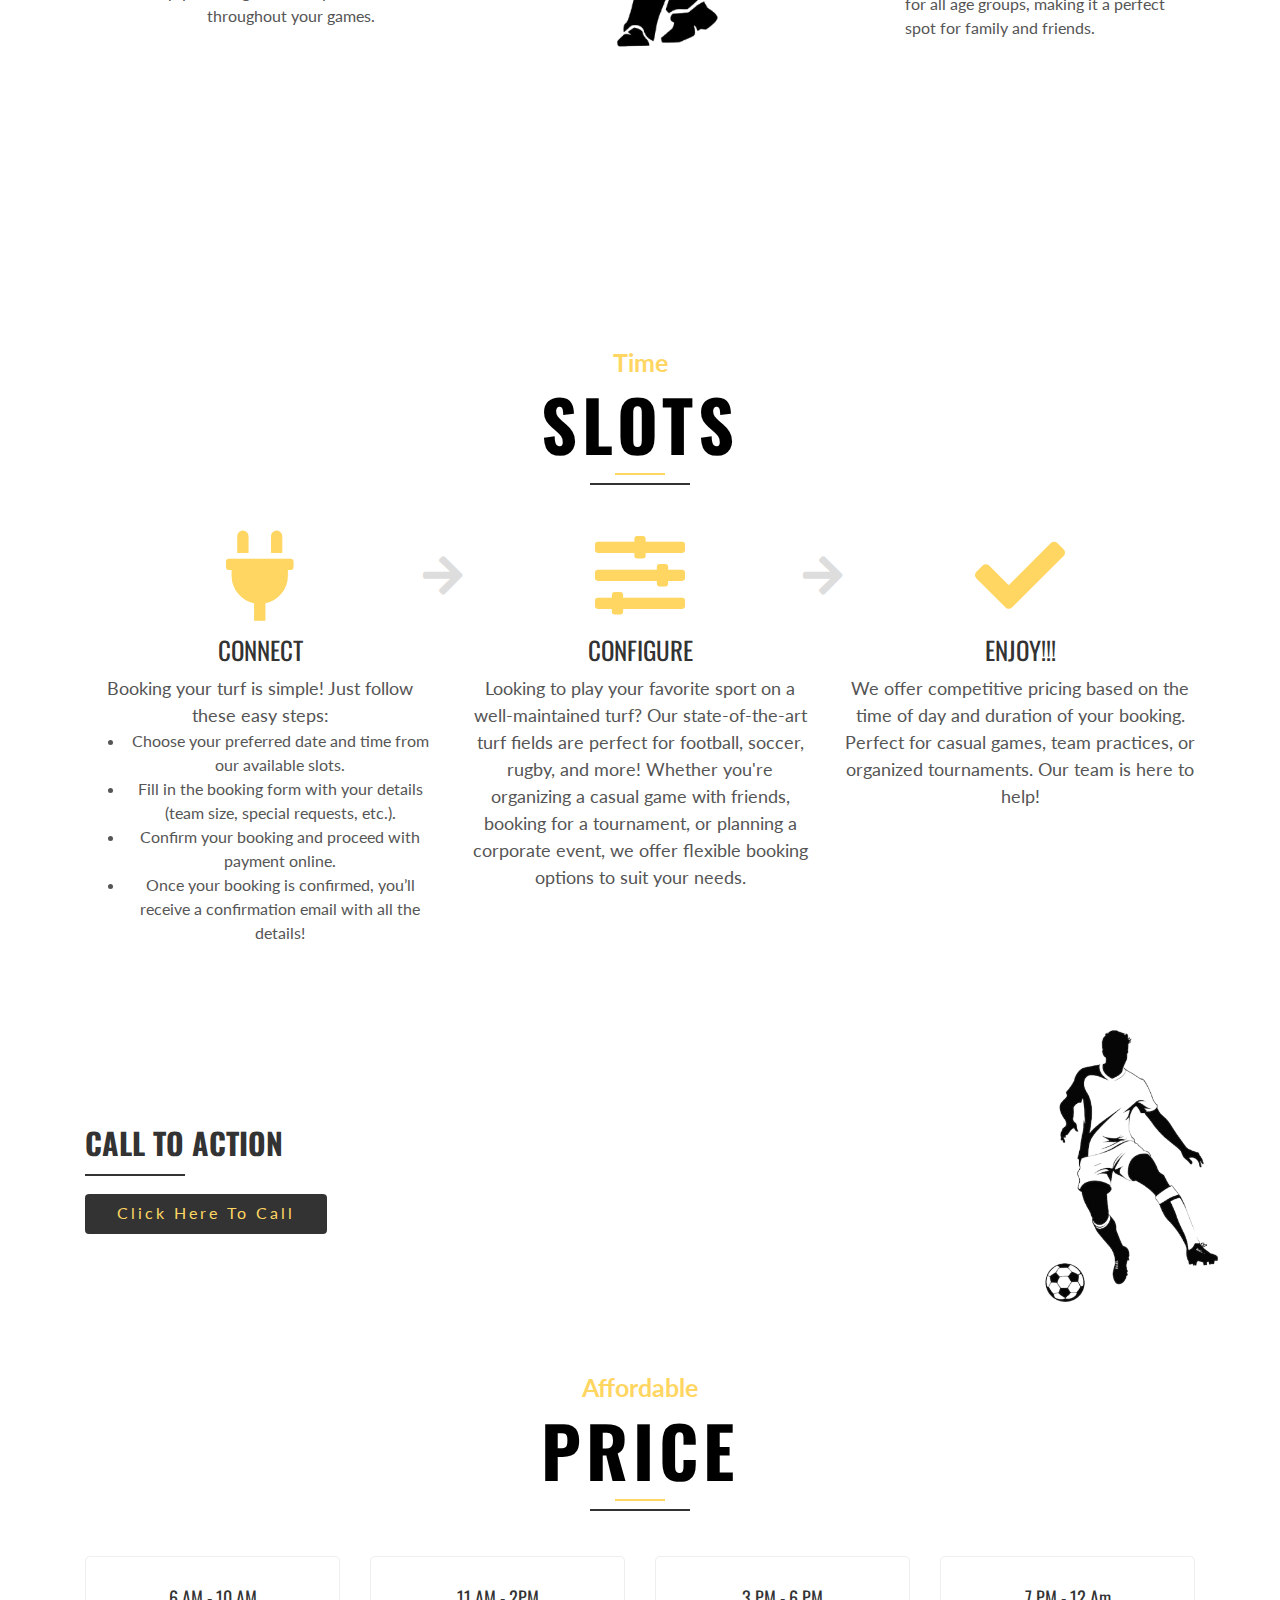
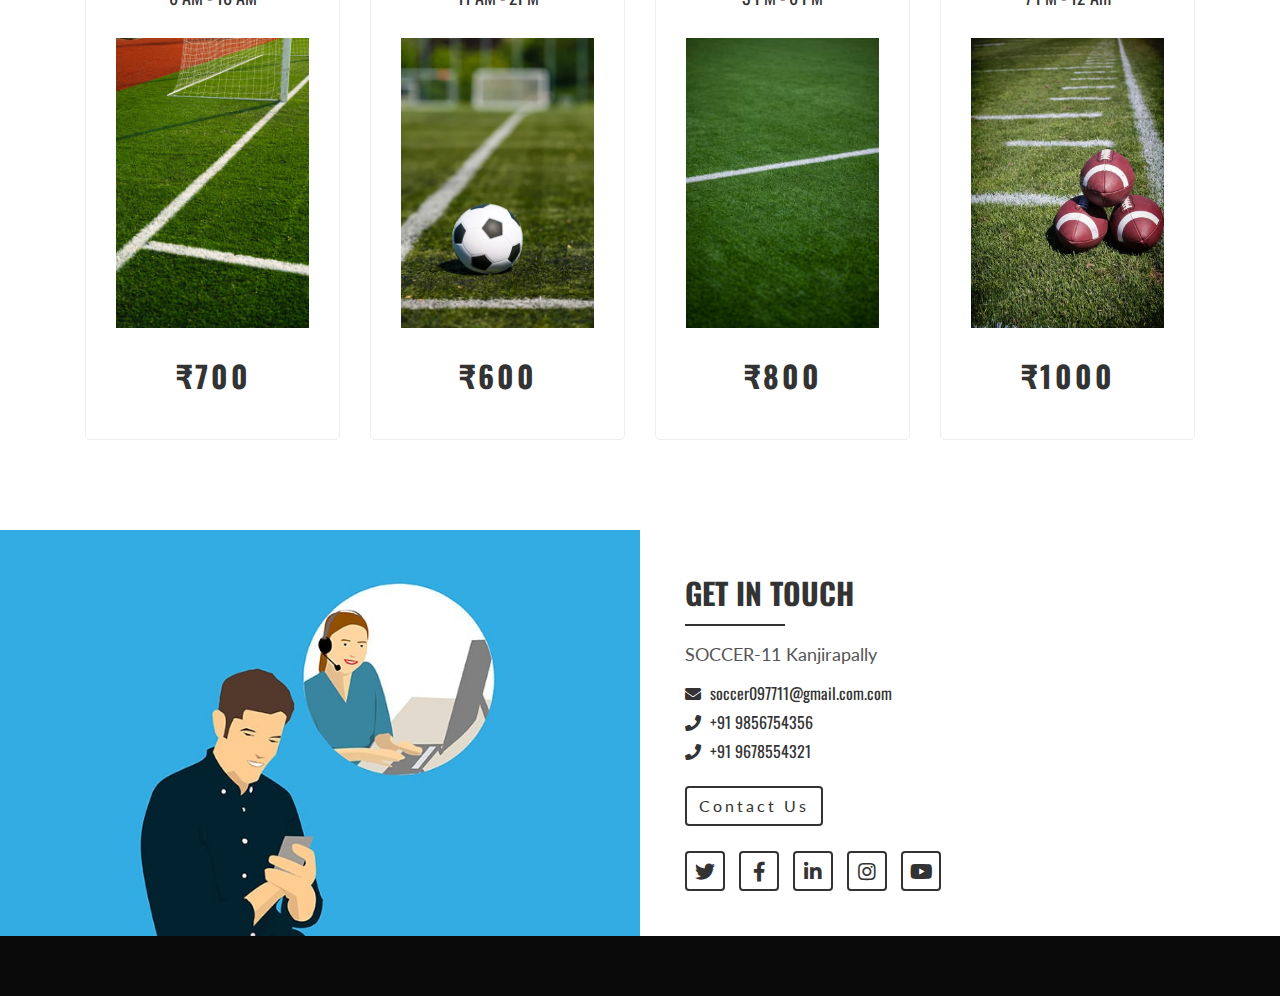
==== commit 08c84c38: "update changes" ====
--- a/index.html
+++ b/index.html
@@ -260,7 +260,7 @@
                             </div>
                             <div class="product-footer">
                                 <h3>₹700</h3>
-                                <a class="btn" href="#">Buy Now</a>
+                                
                             </div>
                         </div>
                     </div>
@@ -275,7 +275,7 @@
                             </div>
                             <div class="product-footer">
                                 <h3>₹600</h3>
-                                <a class="btn" href="#">Buy Now</a>
+                              
                             </div>
                         </div>
                     </div>
@@ -290,7 +290,7 @@
                             </div>
                             <div class="product-footer">
                                 <h3>₹800</h3>
-                                <a class="btn" href="#">Buy Now</a>
+                              
                             </div>
                         </div>
                     </div>
@@ -305,7 +305,7 @@
                             </div>
                             <div class="product-footer">
                                 <h3>₹1000</h3>
-                                <a class="btn" href="#">Buy Now</a>
+                              
                             </div>
                         </div>
                     </div>
@@ -327,7 +327,7 @@
                                 SOCCER-11  Kanjirapally
                             </p>
                             
-                            <h3><i class="fa fa-envelope"></i>soccer11@gmail.com.com</h3>
+                            <h3><i class="fa fa-envelope"></i>soccer097711@gmail.com.com</h3>
                             <h3><i class="fa fa-phone"></i>+91 9856754356</h3>
                             <h3><i class="fa fa-phone"></i>+91 9678554321</h3>
                             <a class="btn" href="index.html">Contact Us</a>
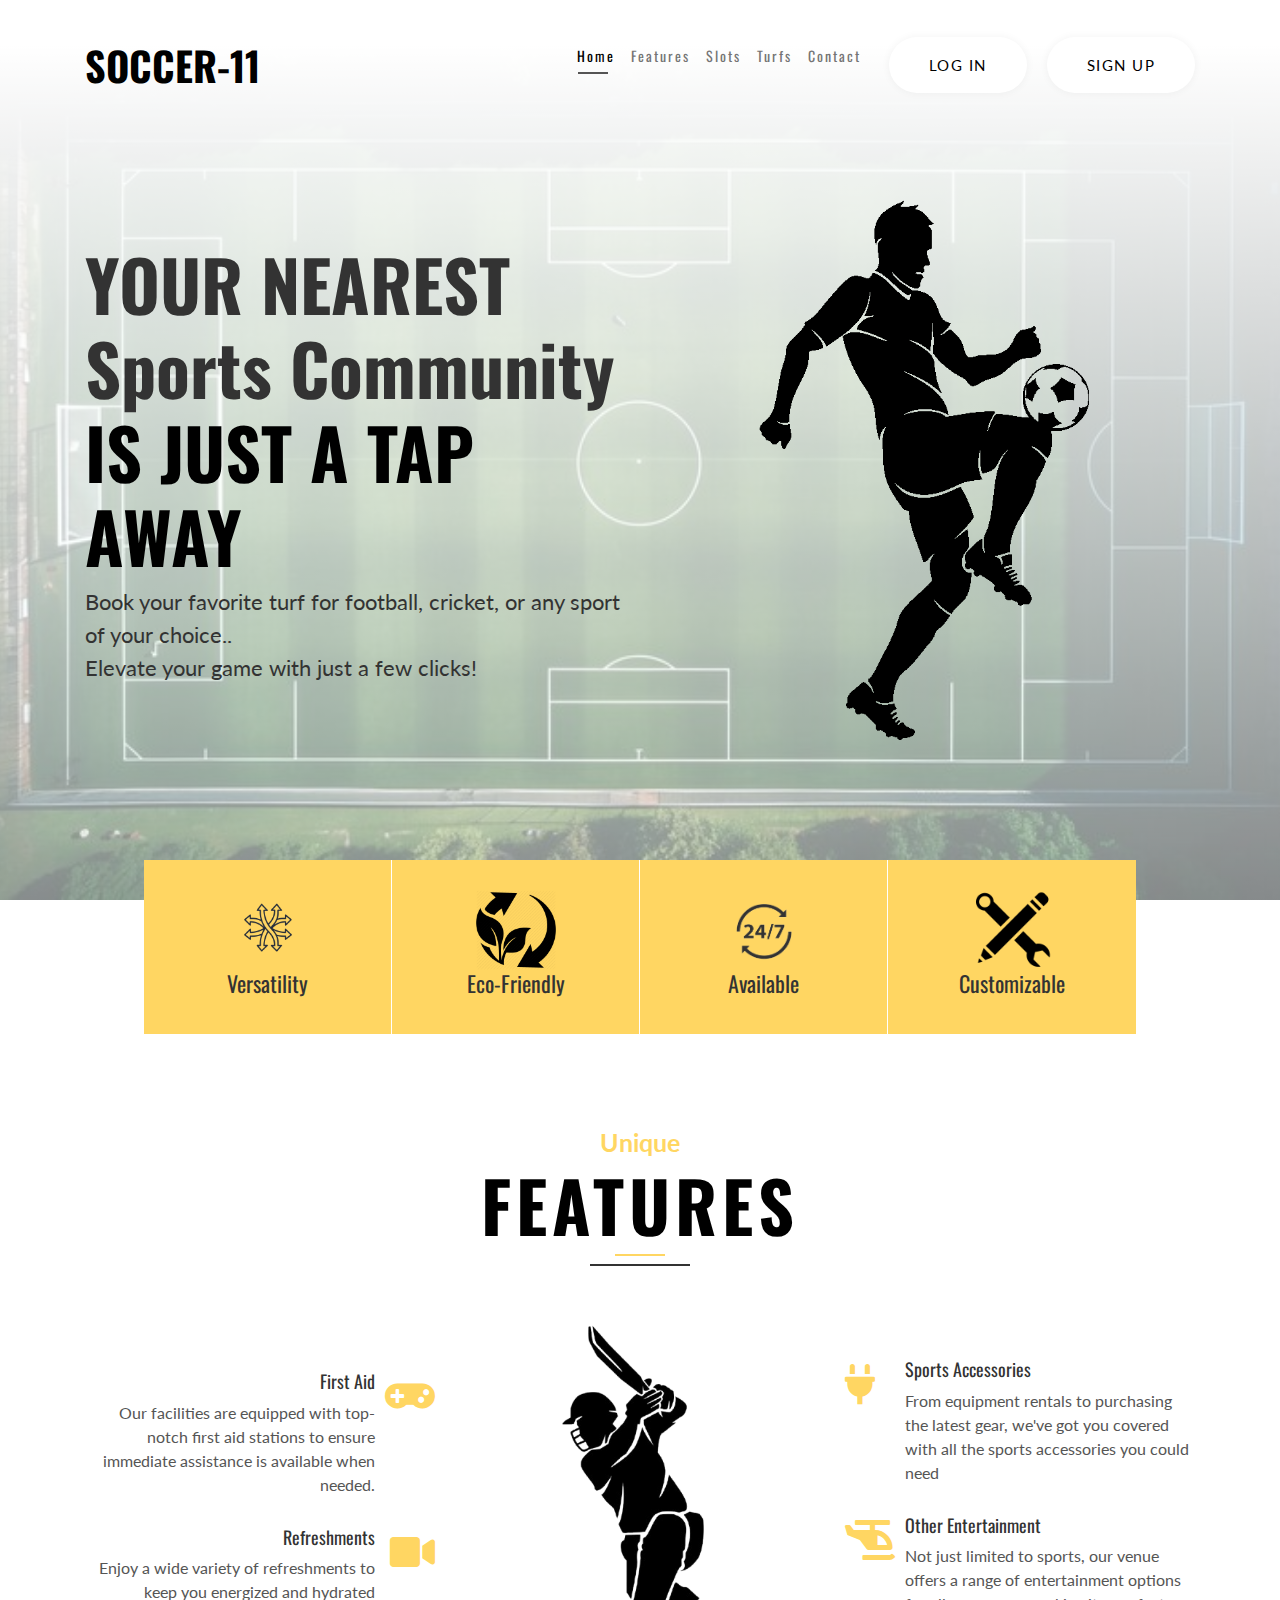
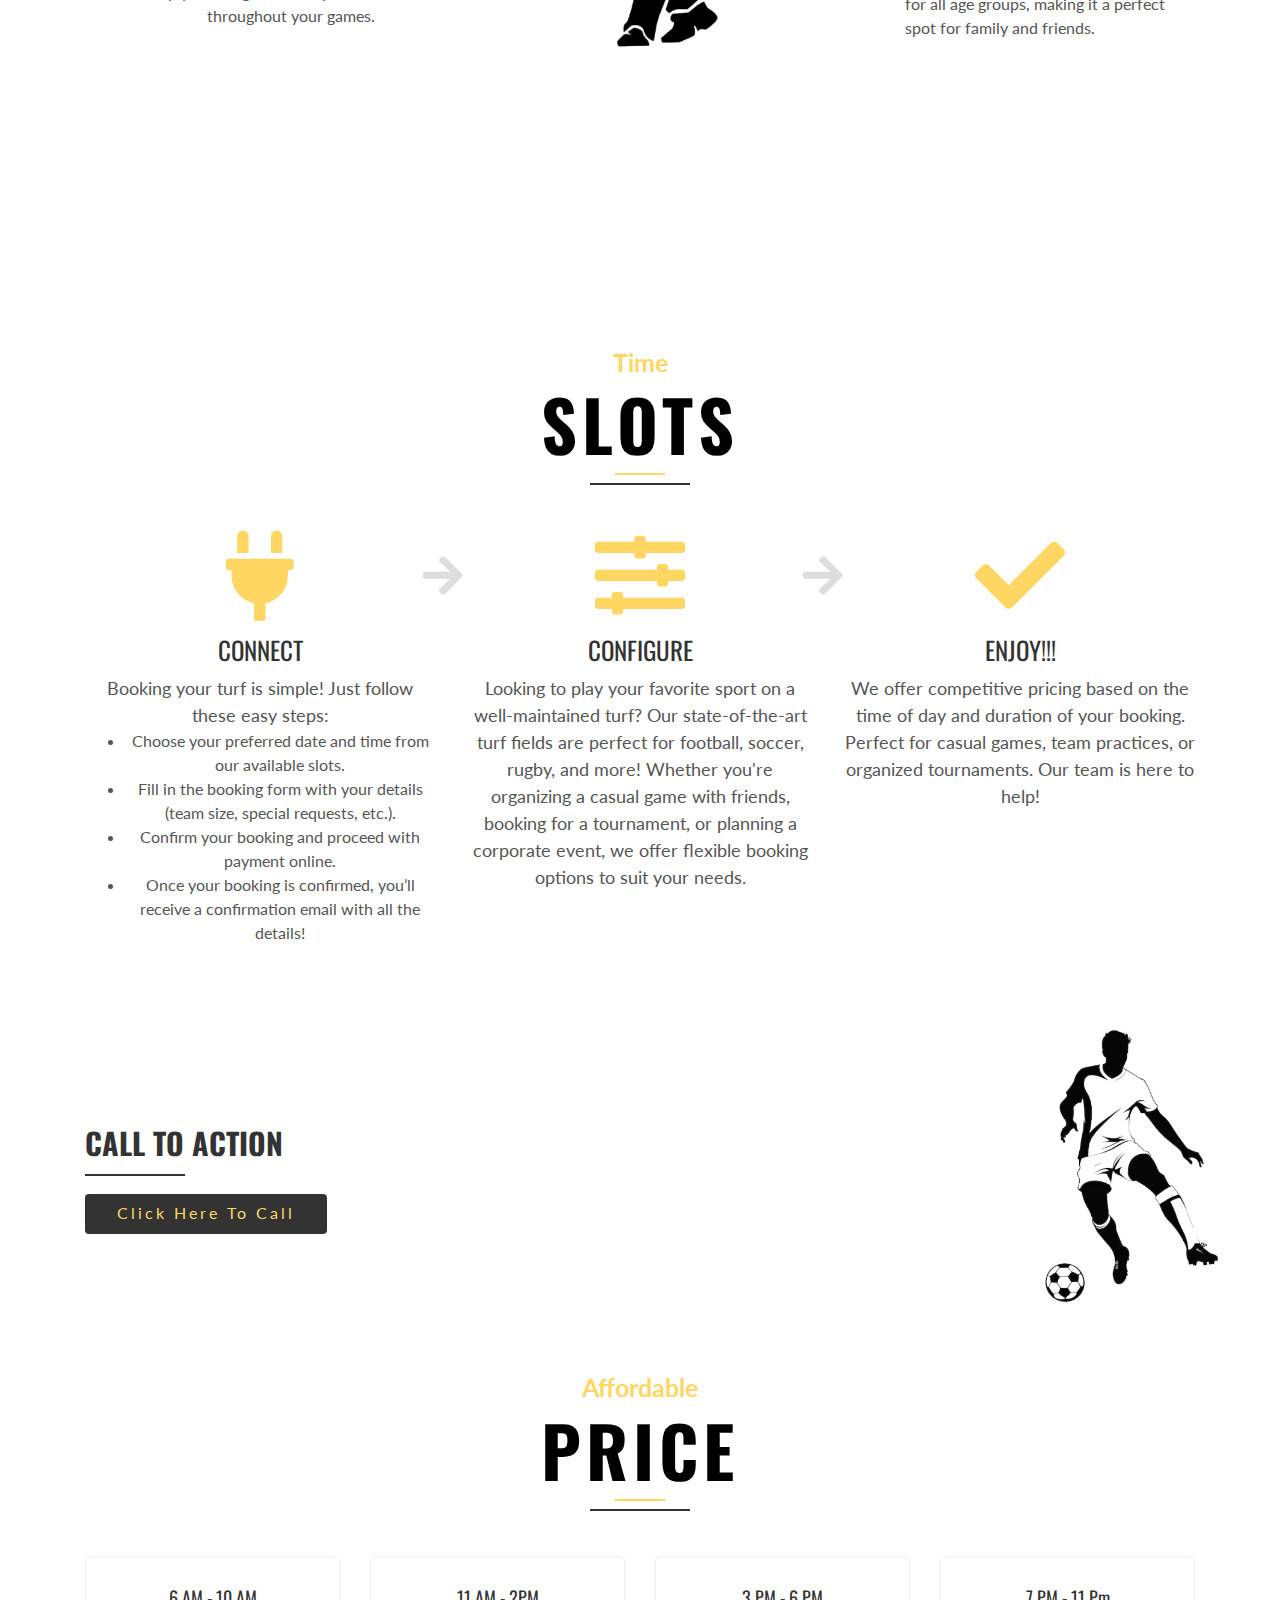
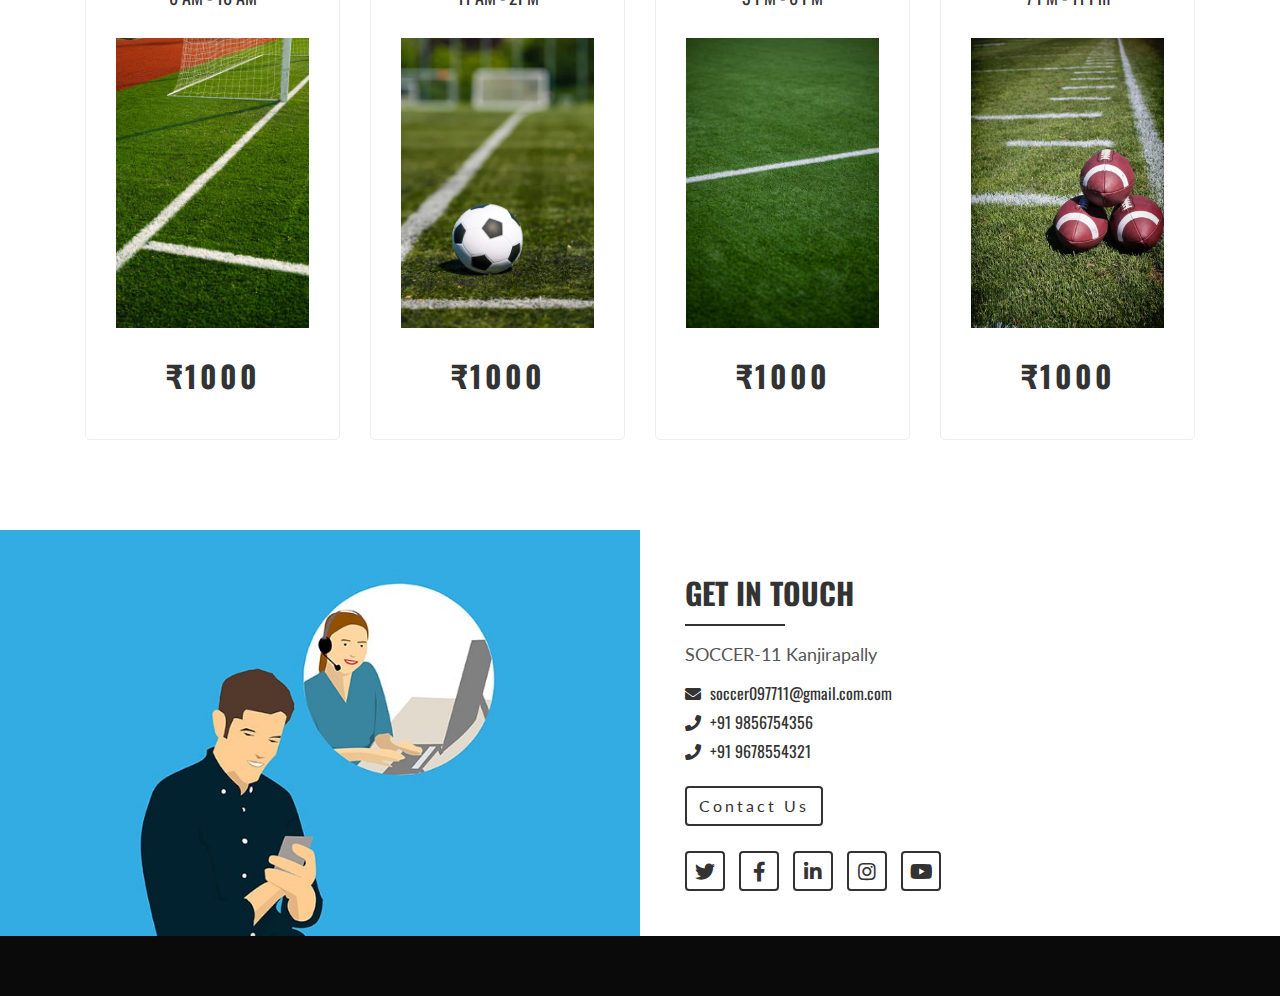
==== commit d6f80c12: "60%" ====
--- a/index.html
+++ b/index.html
@@ -65,7 +65,7 @@
                             <p>
                                 Book your favorite turf for football, cricket, or any sport of your choice..<br>Elevate your game with just a few clicks!
                             </p>
-                            <a class="btn" href="index.html">Book Now</a>
+                            
                         </div>
                     </div>
                     <div class="col-md-6 d-md-block d-none"> 
@@ -259,7 +259,7 @@
                                 <img src="img/is.jpg" alt="Product Image">
                             </div>
                             <div class="product-footer">
-                                <h3>₹700</h3>
+                                <h3>₹1000</h3>
                                 
                             </div>
                         </div>
@@ -274,7 +274,7 @@
                                 <img src="img/images.jpg" alt="Product Image">
                             </div>
                             <div class="product-footer">
-                                <h3>₹600</h3>
+                                <h3>₹1000</h3>
                               
                             </div>
                         </div>
@@ -289,7 +289,7 @@
                                 <img src="img/im.avif" alt="Product Image">
                             </div>
                             <div class="product-footer">
-                                <h3>₹800</h3>
+                                <h3>₹1000</h3>
                               
                             </div>
                         </div>
@@ -297,7 +297,7 @@
                     <div class="col-lg-3 col-md-6">
                         <div class="product-single">
                             <div class="product-title">
-                                <h2>7 PM - 12 Am</h2>
+                                <h2>7 PM - 11 Pm</h2>
                                 
                             </div>
                             <div class="product-img">
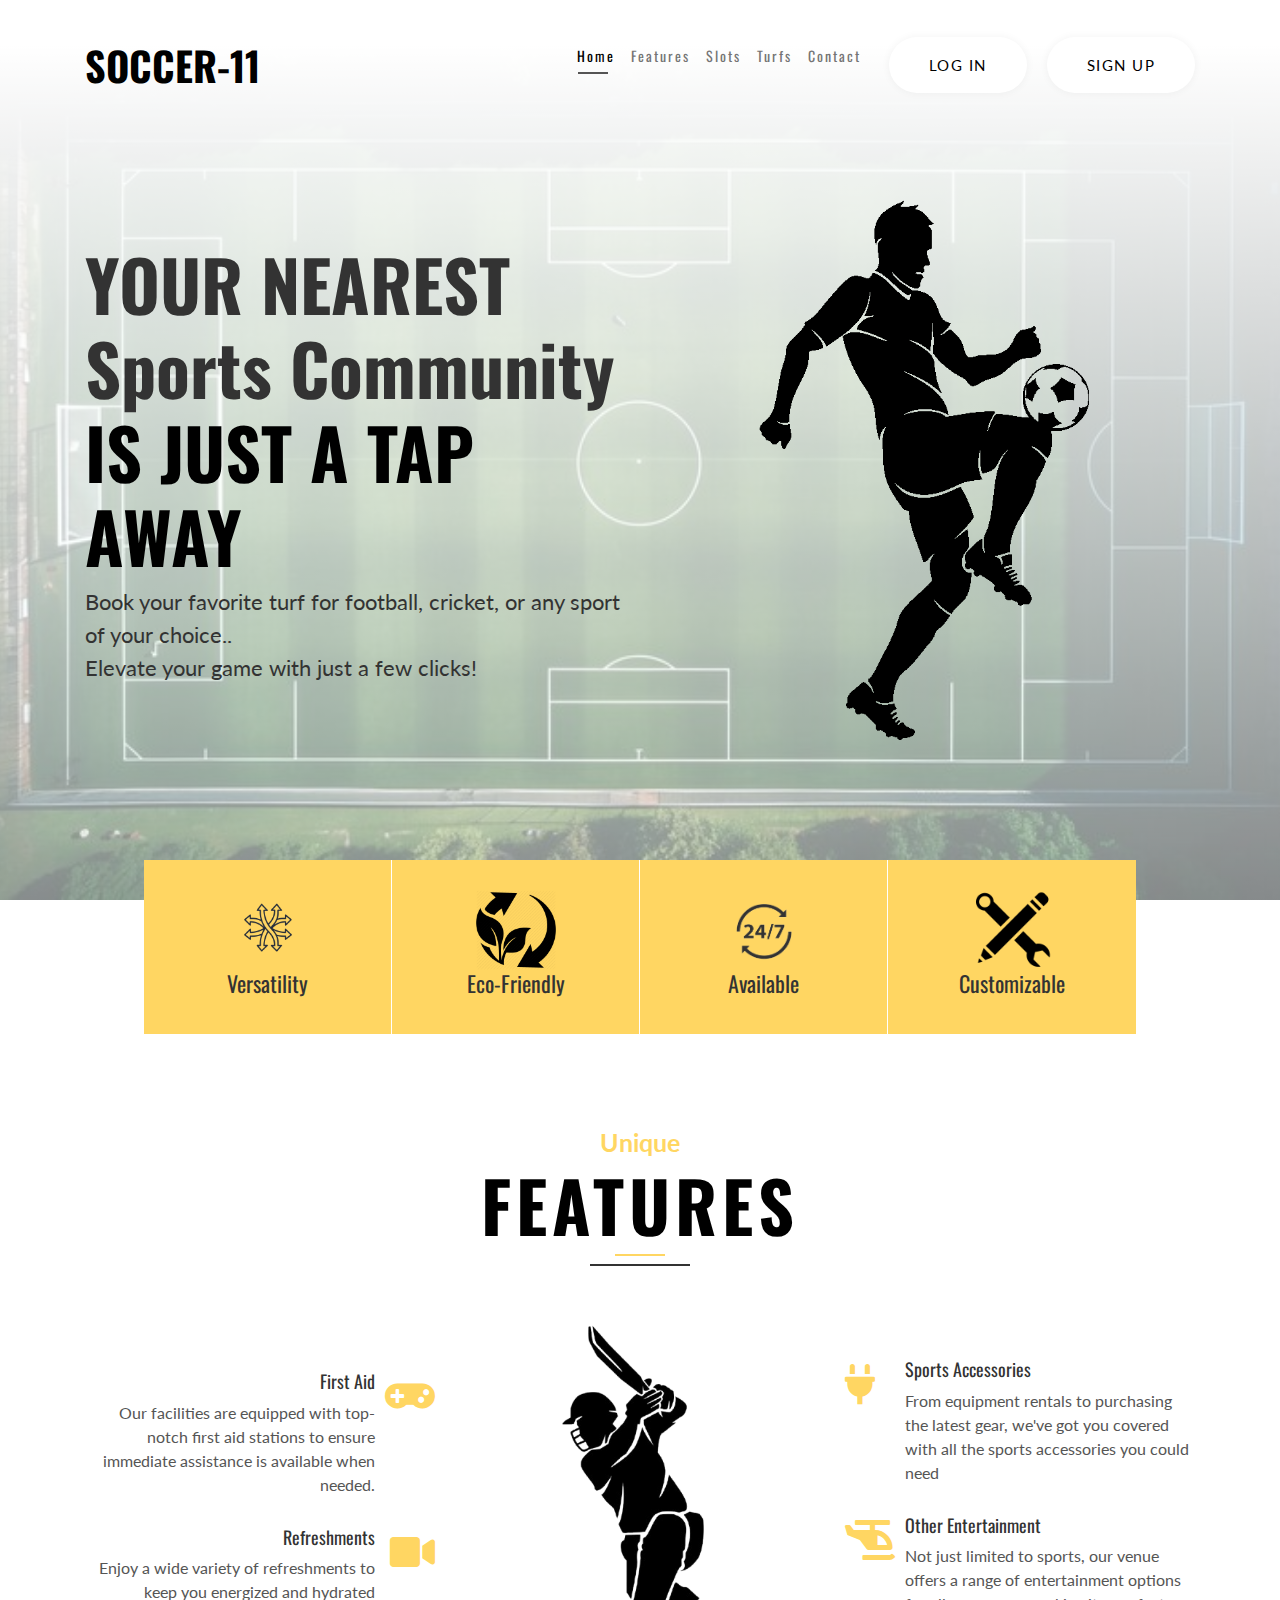
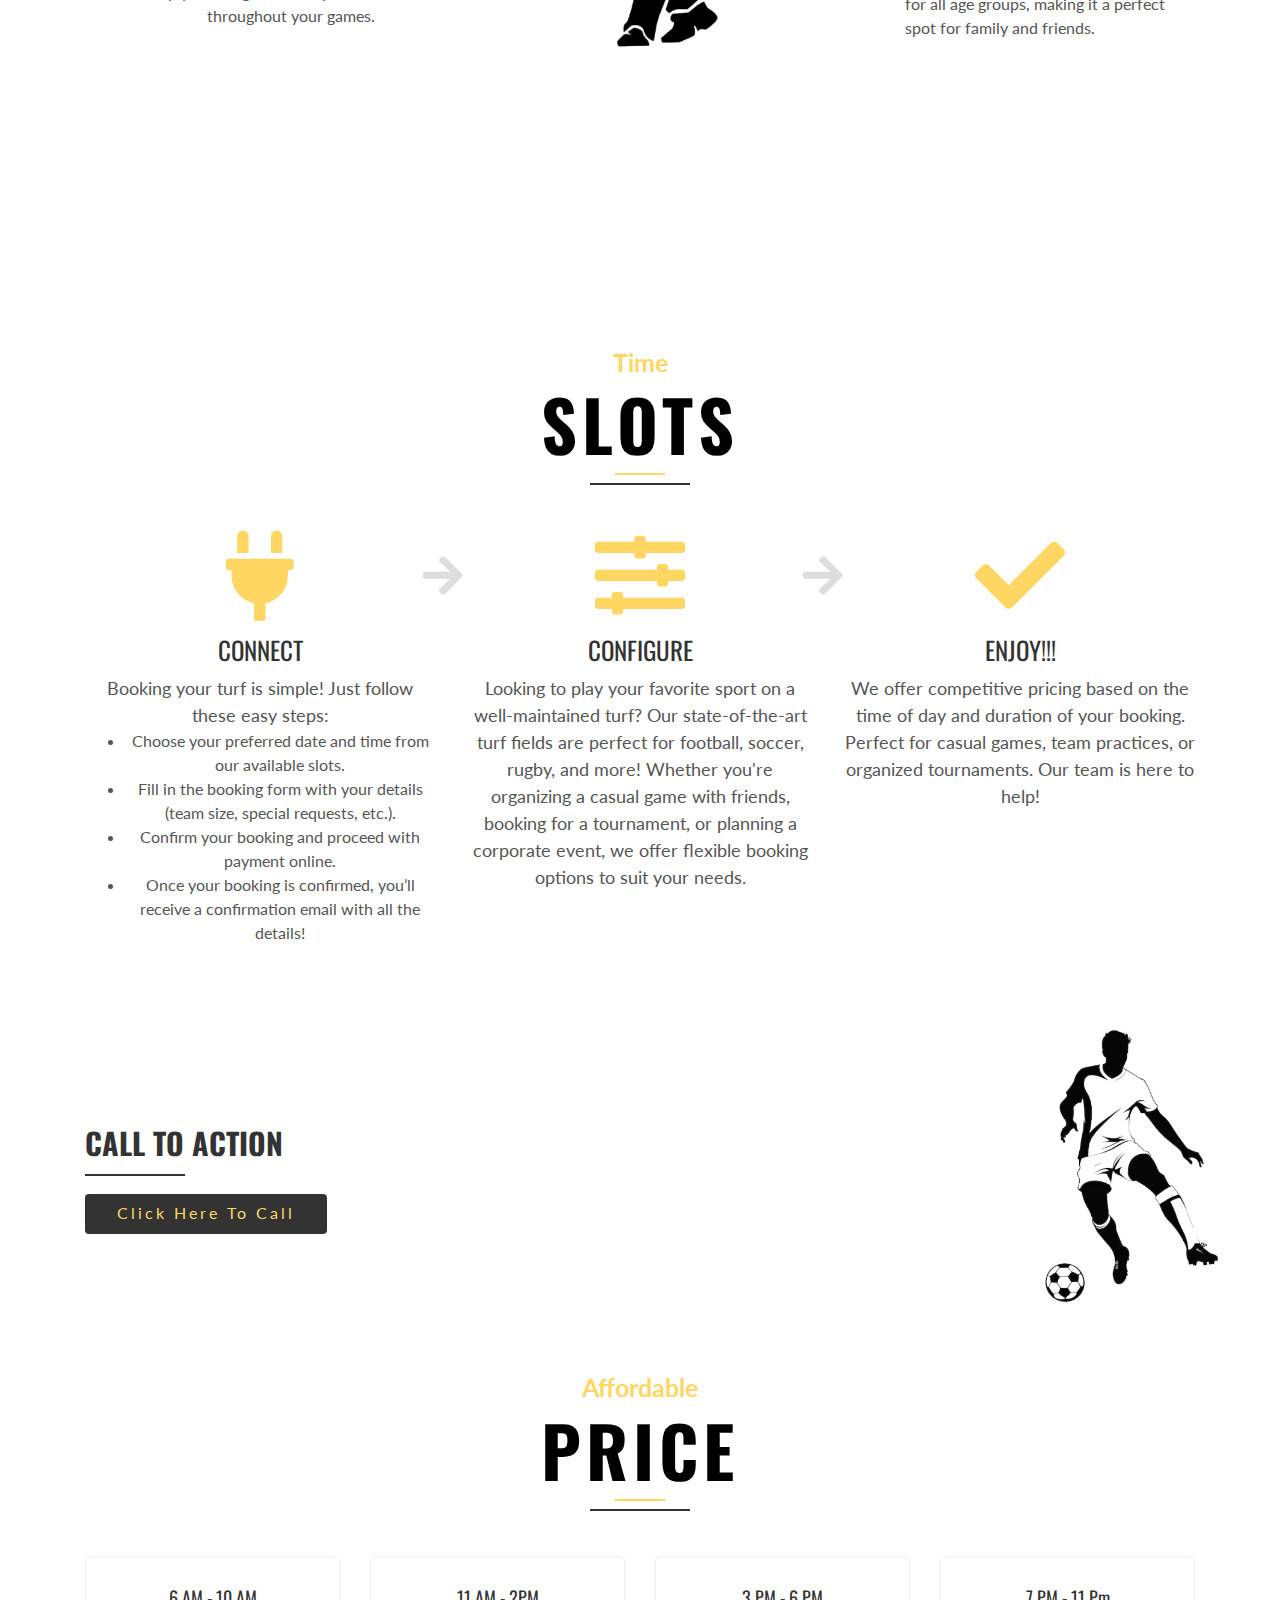
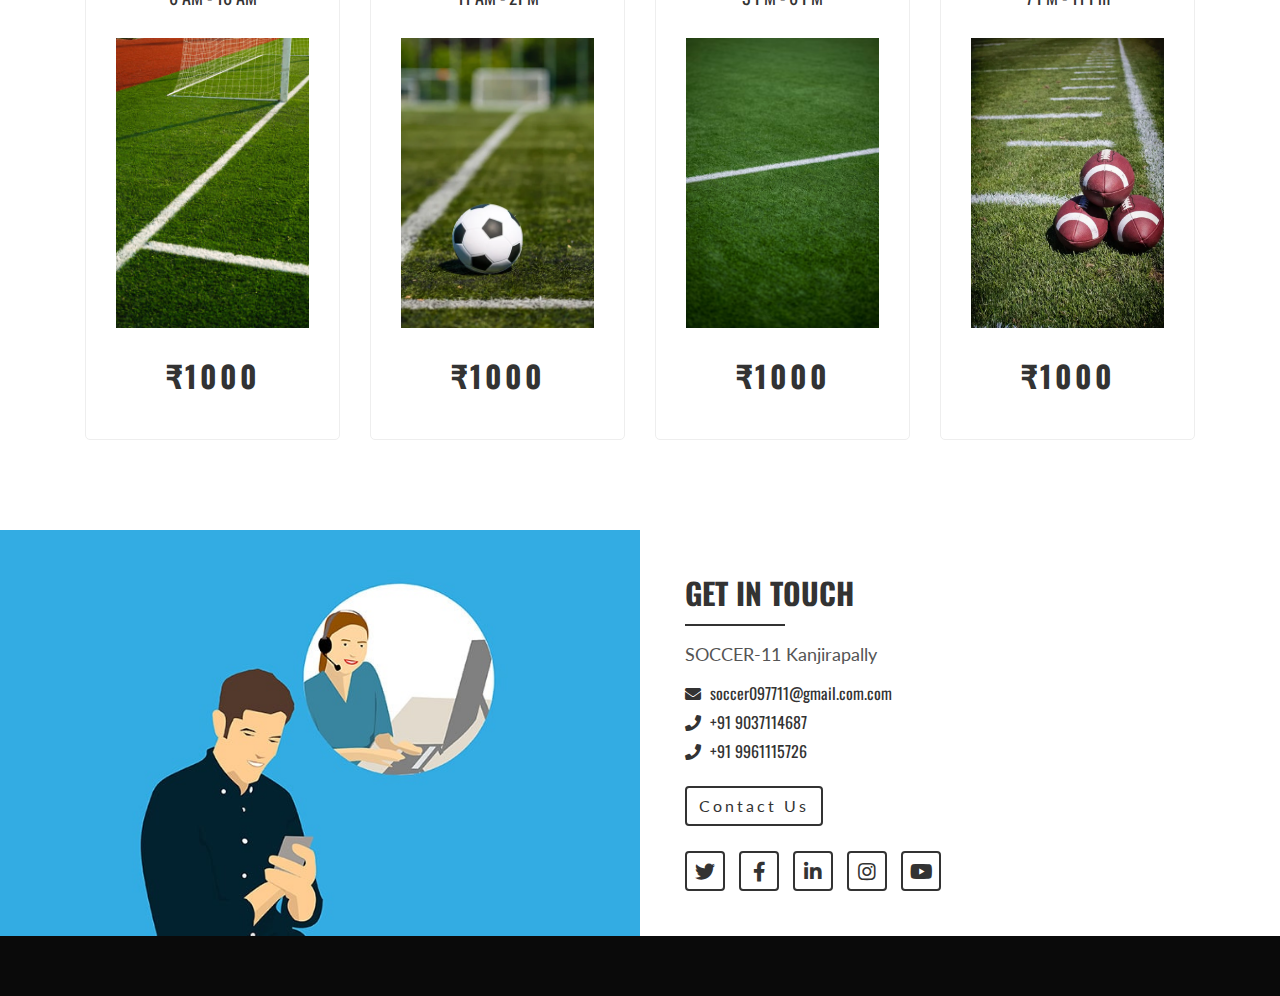
==== commit d26d32c1: "3/5" ====
--- a/index.html
+++ b/index.html
@@ -328,8 +328,8 @@
                             </p>
                             
                             <h3><i class="fa fa-envelope"></i>soccer097711@gmail.com.com</h3>
-                            <h3><i class="fa fa-phone"></i>+91 9856754356</h3>
-                            <h3><i class="fa fa-phone"></i>+91 9678554321</h3>
+                            <h3><i class="fa fa-phone"></i>+91 9037114687</h3>
+                            <h3><i class="fa fa-phone"></i>+91 9961115726</h3>
                             <a class="btn" href="index.html">Contact Us</a>
                             <div class="social">
                                 <a href="https://twitter.com/"><i class="fab fa-twitter"></i></a>
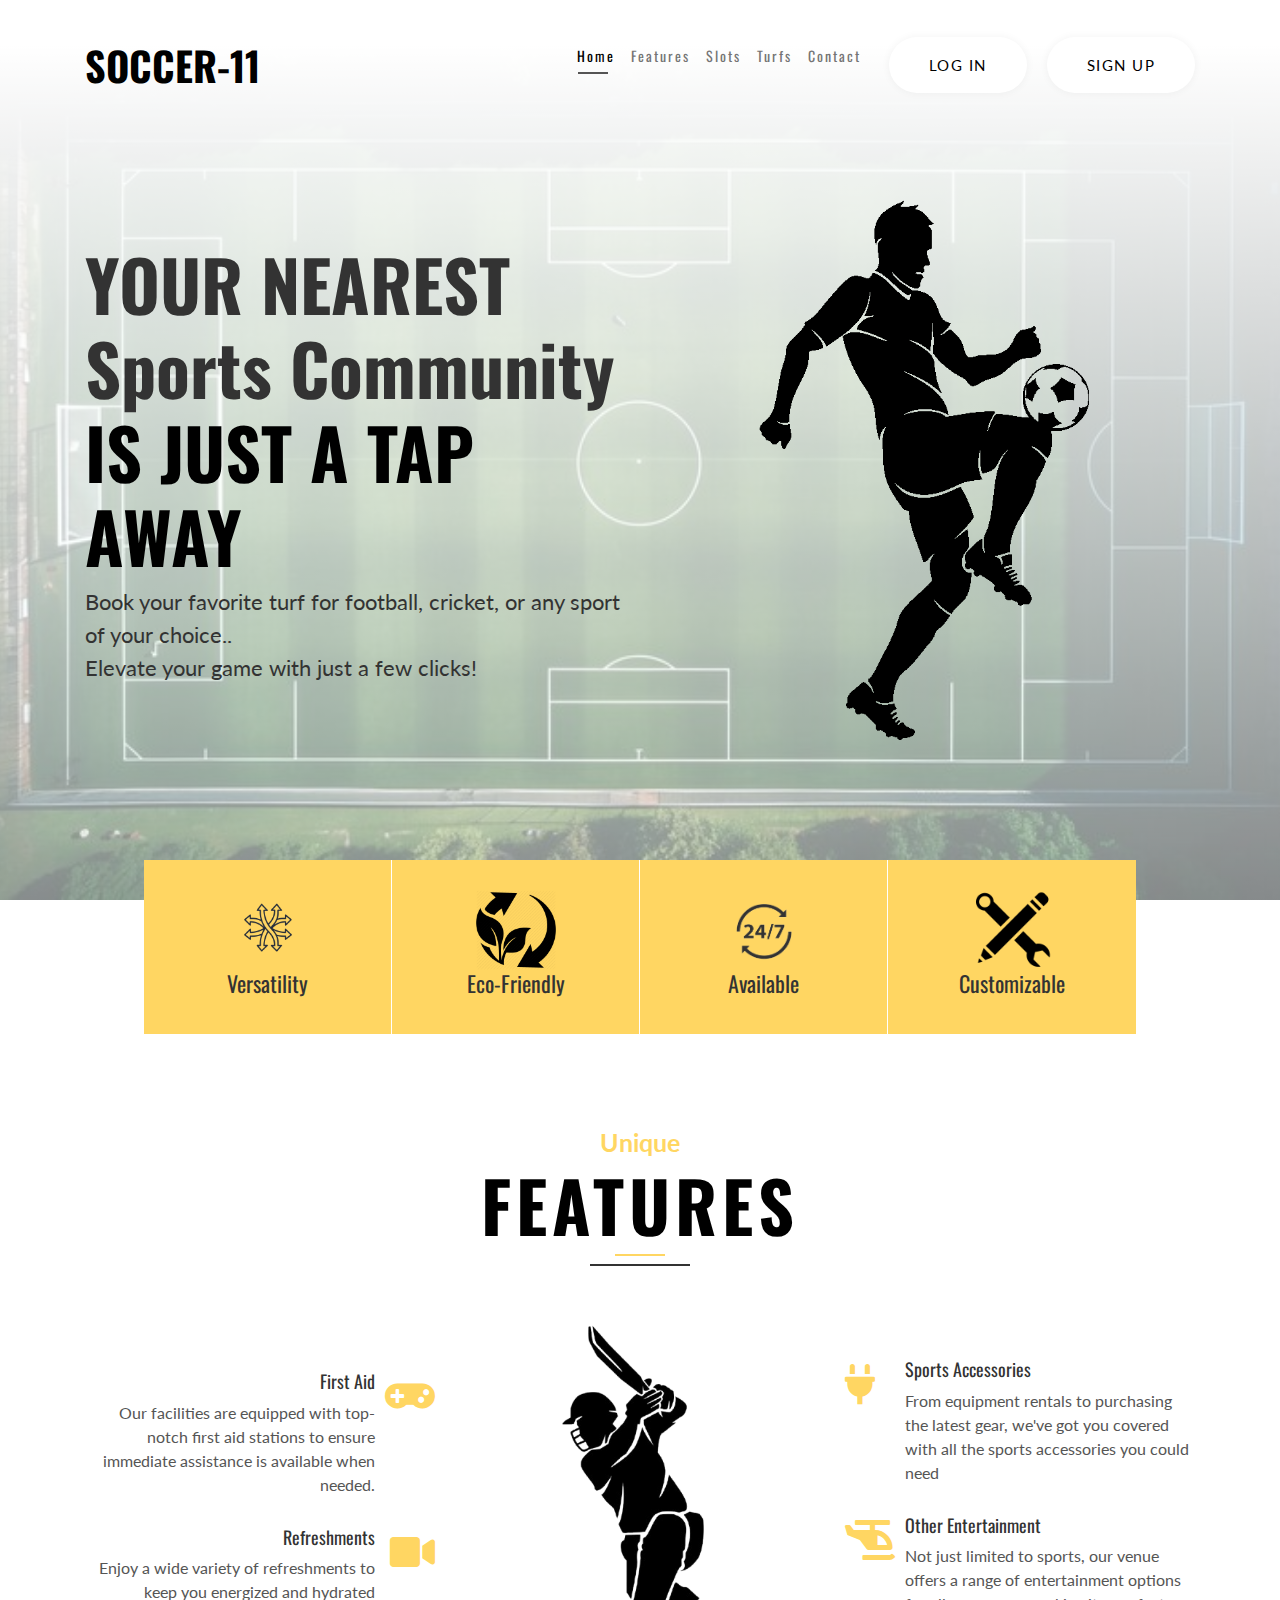
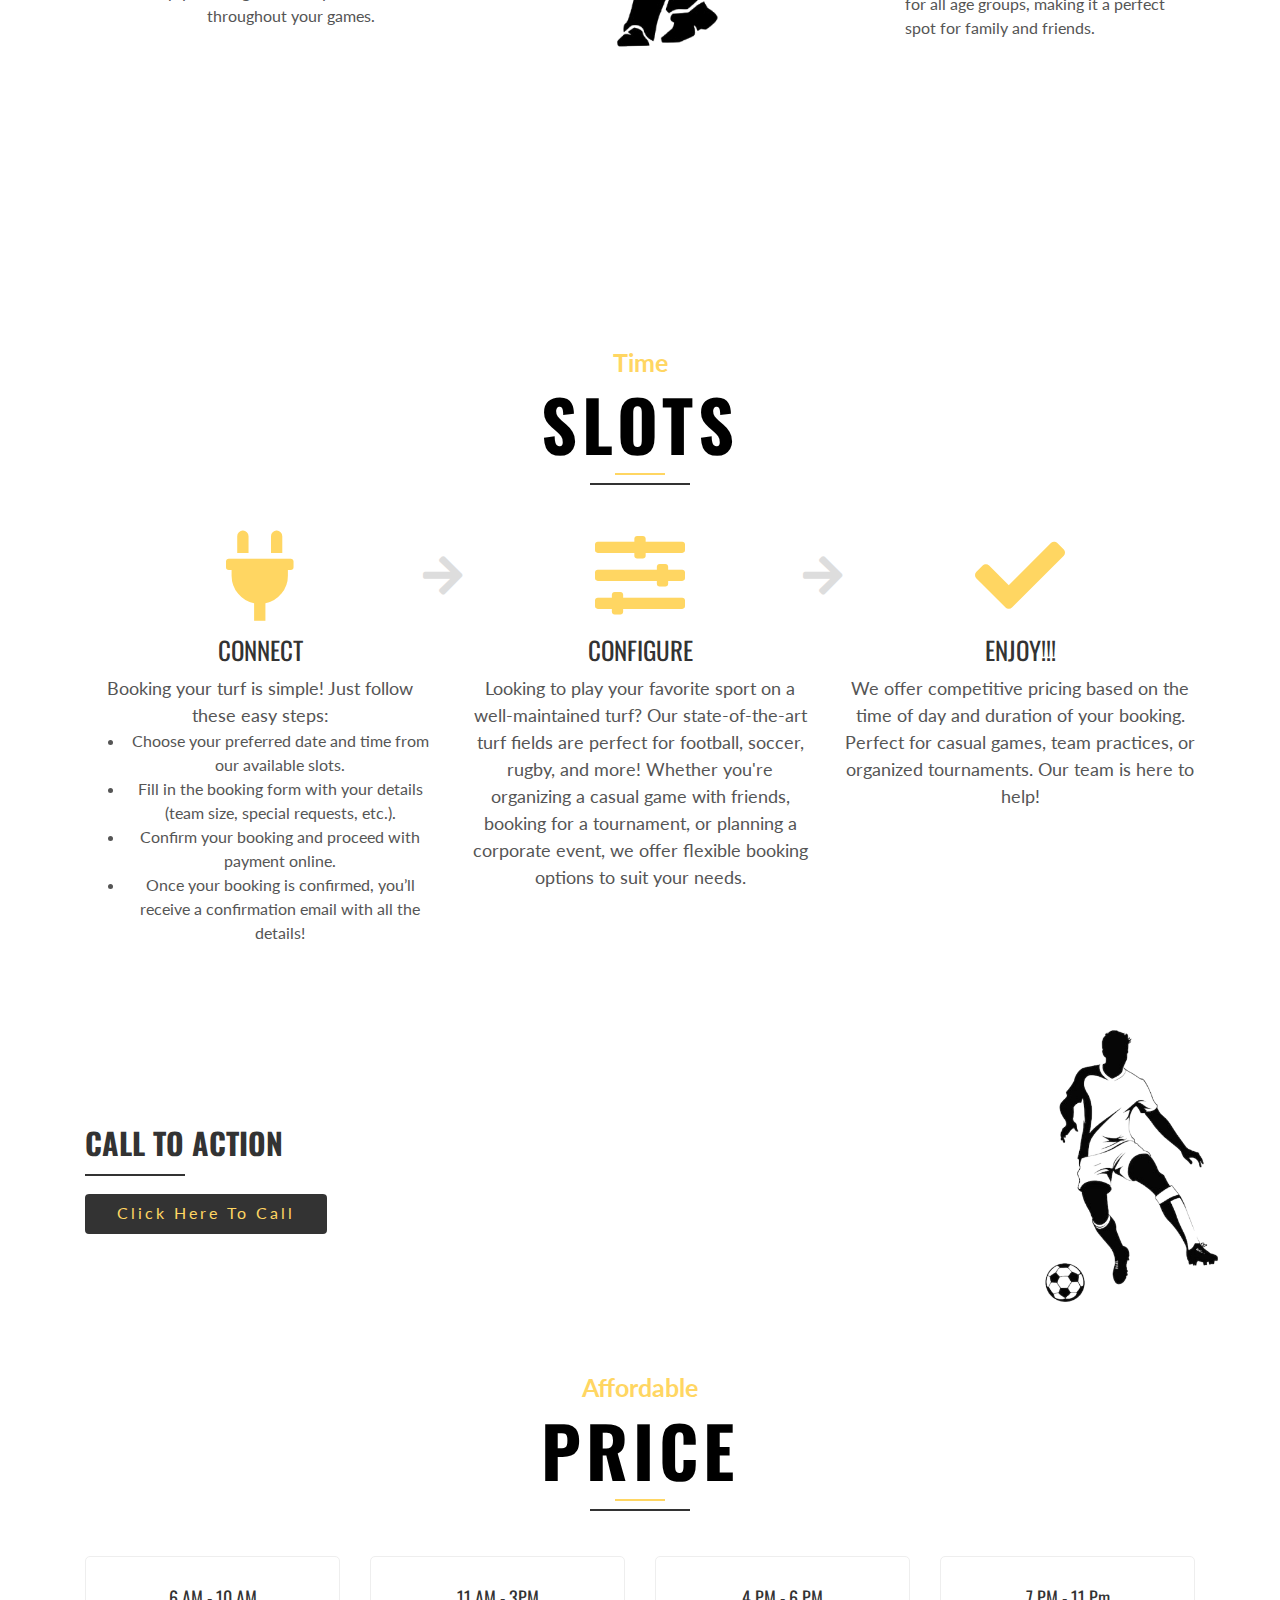
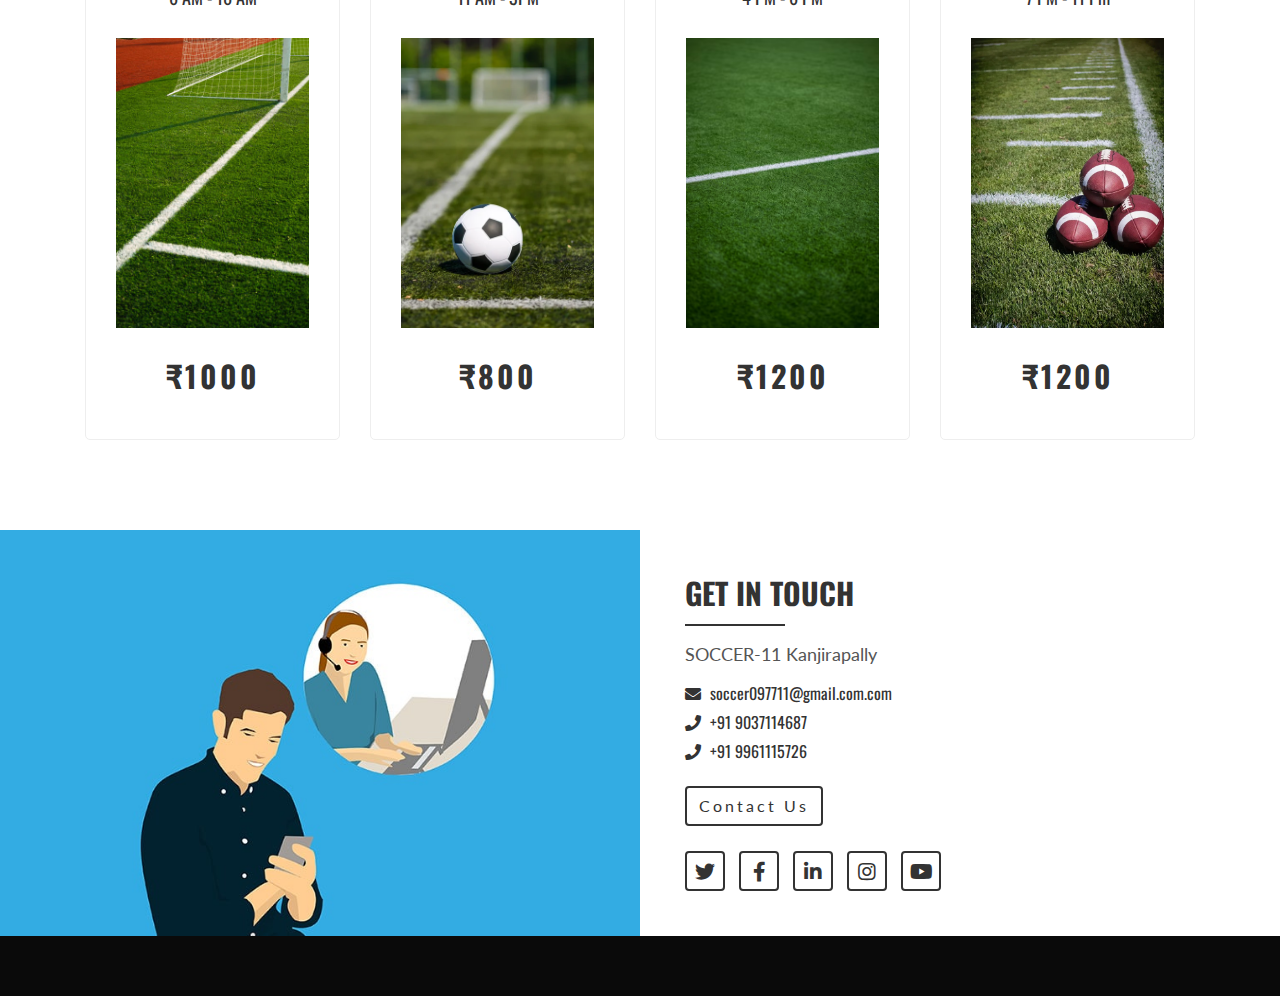
==== commit ab22aad9: "final" ====
--- a/index.html
+++ b/index.html
@@ -267,14 +267,14 @@
                     <div class="col-lg-3 col-md-6">
                         <div class="product-single">
                             <div class="product-title">
-                                <h2>11 AM - 2PM</h2>
+                                <h2>11 AM - 3PM</h2>
                                 
                             </div>
                             <div class="product-img">
                                 <img src="img/images.jpg" alt="Product Image">
                             </div>
                             <div class="product-footer">
-                                <h3>₹1000</h3>
+                                <h3>₹800</h3>
                               
                             </div>
                         </div>
@@ -282,14 +282,14 @@
                     <div class="col-lg-3 col-md-6">
                         <div class="product-single">
                             <div class="product-title">
-                                <h2>3 PM - 6 PM</h2>
+                                <h2>4 PM - 6 PM</h2>
                                 
                             </div>
                             <div class="product-img">
                                 <img src="img/im.avif" alt="Product Image">
                             </div>
                             <div class="product-footer">
-                                <h3>₹1000</h3>
+                                <h3>₹1200</h3>
                               
                             </div>
                         </div>
@@ -304,7 +304,7 @@
                                 <img src="img/football.webp" alt="Product Image">
                             </div>
                             <div class="product-footer">
-                                <h3>₹1000</h3>
+                                <h3>₹1200</h3>
                               
                             </div>
                         </div>
@@ -330,7 +330,7 @@
                             <h3><i class="fa fa-envelope"></i>soccer097711@gmail.com.com</h3>
                             <h3><i class="fa fa-phone"></i>+91 9037114687</h3>
                             <h3><i class="fa fa-phone"></i>+91 9961115726</h3>
-                            <a class="btn" href="index.html">Contact Us</a>
+                            <a class="btn" >Contact Us</a>
                             <div class="social">
                                 <a href="https://twitter.com/"><i class="fab fa-twitter"></i></a>
                                 <a href="https://www.facebook.com/"><i class="fab fa-facebook-f"></i></a>
